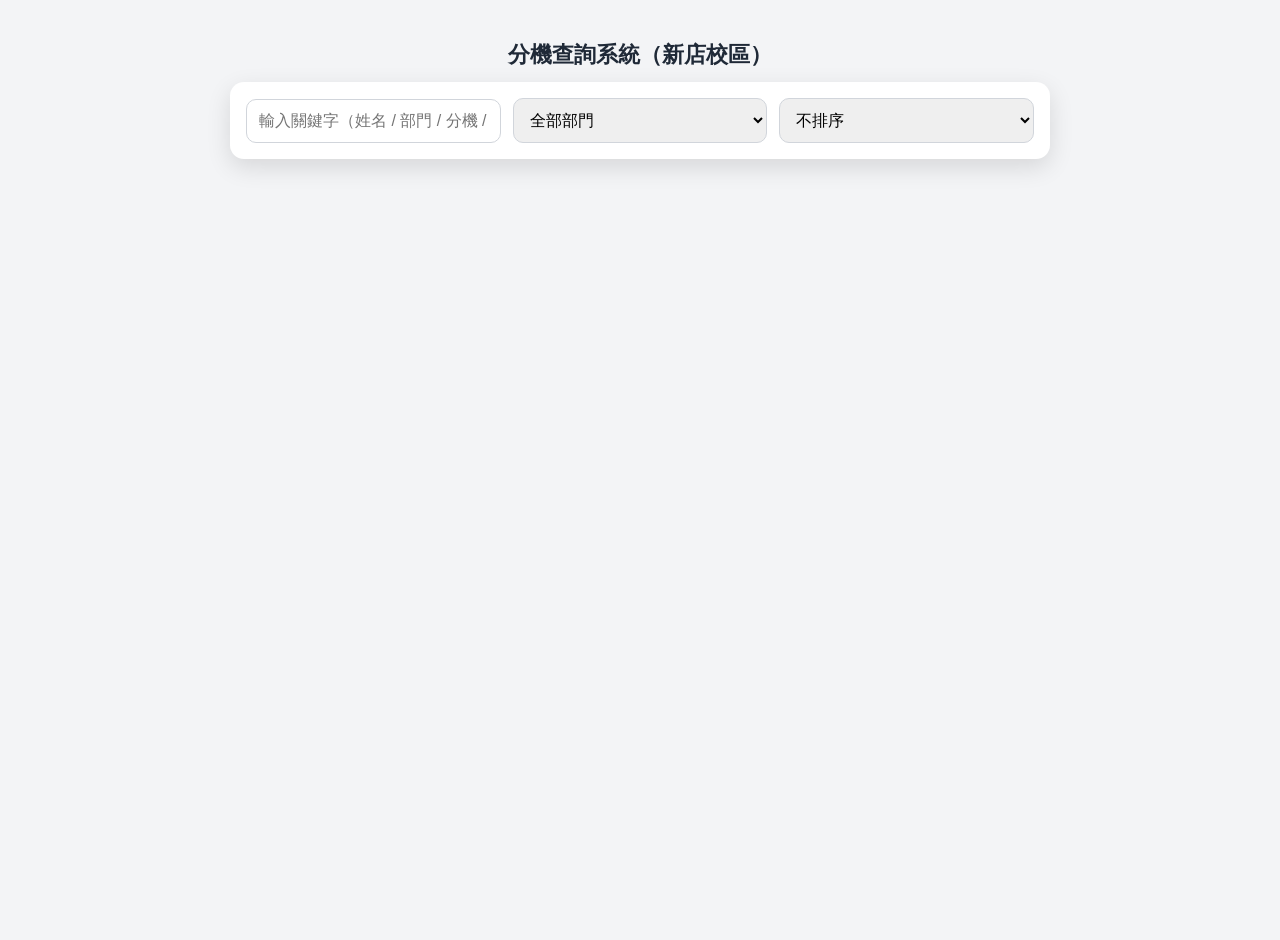
==== phonebook.html @ cda5695f "Add files via upload" ====
<!DOCTYPE html>
<html lang="zh-Hant">
<head>
<meta charset="utf-8" />
<meta name="viewport" content="width=device-width, initial-scale=1" />
<title>分機查詢系統（新店校區）</title>
<style>
  :root{
    --bg:#f3f4f6;
    --card:#ffffff;
    --text:#1f2937;
    --muted:#6b7280;
    --accent:#2563eb;
    --accent-light:#dbeafe;
    --shadow:0 8px 24px rgba(0,0,0,0.12);
  }
  @media (prefers-color-scheme: dark){
    :root{
      --bg:#0b1220;
      --card:#111827;
      --text:#f9fafb;
      --muted:#9ca3af;
      --accent:#3b82f6;
      --accent-light:#172554;
      --shadow:0 8px 24px rgba(0,0,0,0.6);
    }
  }

  html,body{height:100%;margin:0;font-family:system-ui,'Noto Sans TC',Arial;background:var(--bg);color:var(--text);}
  body{display:flex;justify-content:center;padding:20px}
  .container{width:100%;max-width:820px;margin-top:20px;text-align:center;animation:fadeIn .36s ease}
  @keyframes fadeIn{from{opacity:0;transform:translateY(6px)}to{opacity:1;transform:none}}
  h1{font-size:22px;margin:0 0 12px;font-weight:700}
  .controls{display:flex;gap:12px;flex-wrap:wrap;align-items:center;justify-content:center;margin-bottom:14px;padding:16px;background:var(--card);border-radius:14px;box-shadow:var(--shadow);}
  .controls > *{flex:1;min-width:160px}
  input[type="text"],select{padding:12px;border-radius:10px;border:1px solid #d1d5db;font-size:16px;width:100%;box-sizing:border-box;transition:.12s}
  input:focus,select:focus{outline:none;border-color:var(--accent);box-shadow:0 0 0 3px var(--accent-light)}
  #resultWrap{display:none;margin-top:16px}
  .card{background:var(--card);border-radius:14px;box-shadow:var(--shadow);overflow:hidden;}
  .tableWrap{max-height:56vh;overflow:auto}
  table{width:100%;border-collapse:collapse;min-width:600px}
  th,td{padding:12px;text-align:left;border-bottom:1px solid rgba(0,0,0,0.06)}
  th{background:linear-gradient(180deg, rgba(255,255,255,0.02), transparent);cursor:pointer;position:sticky;top:0;z-index:3;color:var(--accent);font-weight:700}
  tr:hover td{background:rgba(37,99,235,0.04)}
  @media (max-width:720px){
    .controls{flex-direction:column;align-items:stretch}
    table{min-width:100%}
    th:nth-child(4),td:nth-child(4){display:none}
  }
  .small{font-size:13px;color:var(--muted);padding:12px;text-align:left}
  .meta{display:flex;justify-content:space-between;padding:10px 14px;color:var(--muted);font-size:13px}
  .highlight{color:var(--accent);font-weight:600}
</style>
</head>
<body>
  <div class="container">
    <h1>分機查詢系統（新店校區）</h1>

    <div class="controls" role="region" aria-label="搜尋控制">
      <input id="search" type="text" placeholder="輸入關鍵字（姓名 / 部門 / 分機 / 辦公室編號），輸入任一字即可模糊搜尋" aria-label="搜尋欄" />
      <select id="deptFilter" aria-label="部門篩選"><option value="">全部部門</option></select>
      <select id="sortBy" aria-label="排序方式">
        <option value="">不排序</option>
        <option value="姓名">依姓名</option>
        <option value="部門">依部門</option>
        <option value="分機">依分機</option>
      </select>
    </div>

    <div id="resultWrap">
      <div class="card">
        <div class="meta"><div id="count" class="small"></div><div class="small">點標題可快速排序（或用右側下拉）</div></div>
        <div class="tableWrap" id="tableWrap">
          <table id="table" role="table" aria-label="查詢結果">
            <thead>
              <tr>
                <th data-key="部門">部門</th>
                <th data-key="姓名">姓名</th>
                <th data-key="分機">分機</th>
                <th data-key="辦公室編號">辦公室編號</th>
              </tr>
            </thead>
            <tbody id="tbody"></tbody>
          </table>
        </div>
        <div id="empty" class="small" style="display:none">無符合資料。</div>
      </div>
    </div>

  </div>

<script>
/* ========== 完整 data 陣列（從原始檔案完整貼回） ========== */
const data = [
["部門","姓名","分機","辦公室編號"],
["…","耕莘健康管理專科學校","2219-1131","…"],
["校長室","…","2219-7718","…"],
["副校長室","黃秉炘副校長","5114","…"],
["秘書室 C208","林孟葳主任","5115","C208"],
["秘書室 C208","黃湦秀秘書","5116","C208"],
["秘書室 C208","沈君儀秘書","5117","C208"],
["秘書室 C208","警衛室分機","5119","C208"],
["教務處(S211)","莊禮聰主任","5211","S211"],
["教務處註冊組","吳俐雯組長","5212","S211"],
["教務處註冊組","陳思涵","5222","S211"],
["教務處註冊組","林媼淑","5214","S211"],
["教務處課務組","許玉嫺組長","5215","S211"],
["教務處課務組","李艷瑢","5216","S211"],
["教務處課務組","姜志誠","5217","S211"],
["教務處綜合業務組","徐慧嫻組長","5213","S211"],
["教務處綜合業務組","李麗美","5218","S211"],
["教務處校務研究組","廖碩彥","5218","S211"],
["教務處教學資源中心","江悅慈中心主任","5220","S211"],
["教務處教學資源中心","陳怡萍","5219","S211"],
["教務處全人教育中心","傅乙庭中心主任","5223","S211"],
["教務處全人教育中心","陳素靖","5221","S211"],
["教務處全人教育中心","侯玉欣","5221","S211"],
["學務處(C109)","林玫君主任","5311","C109"],
["課外活動組","陳宣佑組長","5312","C109"],
["課外活動組","王譓霓","5313","C109"],
["課外活動組","勤瑞瑜","5314","C109"],
["課外活動組","李書秉","5316","C109"],
["課外活動組","張倩玉","6517","C109"],
["體運組(C108)","施秀蓉組長","5323","C108"],
["體運組(C109)","陳靜玲","5324","C108"],
["體運組(C110)","倪雅華","5324","C108"],
["身促組（S110)","朱世廷組長","5331","S110"],
["身促組（S110)","鄭棨中","5336","S110"],
["身促組（S110)","張淑淳","5337","S110"],
["身促組（S110)","游千慧","5334","S110"],
["身促組（S110)","個諮室","5338","S110"],
["健康中心(C102)","朱世廷組長","5322","C102"],
["健康中心(C102)","黃虹瑋","5321","C102"],
["健康中心(C102)","蔡宜恬","5325","C102"],
["T505-1","蕭慧瑛","6524","T505"],
["T505-1","王玉華","6525","T505"],
["資源教室","汪美鳳","5332","S110"],
["資源教室","吳芳諭","5340","S110"],
["資源教室","趙佳珍","5333","S110"],
["團輔室(S109)","…","5339","S109"],
["原住民資源中心","陳宣佑中心主任","5312","S110"],
["原住民資源中心","張倩玉","6526","S110"],
["生輔組(C107)","毛遠薪副組長","5320","C107"],
["生輔組(C107)","陳耕翰教官","5317","C107"],
["生輔組(C107)","李月純教官","5317","C107"],
["生輔組(C107)","張籃云","5318","C107"],
["生輔組(C107)","阮正旭","5318","C107"],
["生輔組(C107)","舍務老師","5319","C107"],
["生輔組(C107)","李麗芬教官","5319","C107"],
["總務處(C107)","許朝昇主任","5419","C207"],
["總務處事務組","葉泓源組長","5411","C207"],
["總務處事務組","陳麗滿","5413","C207"],
["聖母樓B1","…","5420","C207"],
["總務處營保組","林子豪組長","5416","C207"],
["總務處營保組","蔡定翰","5416","C207"],
["總務處營保組","洪祥仁","5414","C207"],
["總務處營保組","梁顧鐘","5421","C207"],
["總務處文書組","葉泓源組長","5411","C207"],
["總務處文書組","陳雨寗","5415","C207"],
["出納組","黃淑芬組長","5417","C306"],
["出納組","劉晶晶","5418","C306"],
["總務處環安組","許朝昇組長","5419","C207"],
["人事室(C306)","陳惠明主任","5511","C306"],
["人事室(C306)","廉琬琳","5513","C306"],
["人事室(C306)","馮洨婷","5514","C306"],
["會計室(C405)","林貴慧主任","5611","C405"],
["會計室(C406)","陳曉薇","5612","C405"],
["會計室(C407)","陳霈蓉","5613","C405"],
["會計室(C408)","林佩如","5614","C405"],
["研究發展處(C407)","王美業主任","5711","C407"],
["校務發展組","黃敬傑組長","5712","C407"],
["校務發展組","尤思佳","5715","C407"],
["校務發展組","歐維萍","5716","C407"],
["校務發展組","李慶瑋","5720","C407"],
["校務發展組","魏怡珍經理","5721","C407"],
["國際交流組","陳蓓蒂組長","5718","C407"],
["國際交流組","歐維萍","5716","C407"],
["國際交流組","李慶瑋","5720","C407"],
["國際交流組","劉宇欣","5719","C407"],
["產學合作組","陳蓓蒂組長","5718","C407"],
["產學合作組","歐維萍","5716","C407"],
["產學合作組","劉宇欣","5719","C407"],
["就業實習組","李芸玫組長","5713","C407"],
["就業實習組","尤思佳","5715","C407"],
["就業實習組","歐維萍","5716","C407"],
["就業實習組","劉宇欣","5719","C407"],
["就業實習組","李慶瑋","5720","C407"],
["老人長照中心","李芸玫中心主任","5713","C407"],
["老人長照中心","李慶瑋","5720","C407"],
["專業職能證照試務中心","…","6413","C407"],
["護理科(S108)","郭懷婷主任","6111","S108"],
["護理科(S108)","羅文華副主任","6114","S108"],
["護理科(S108)","李瓊淑副主任","6115","S108"],
["護理科(S108)","邱于倢","6112","S108"],
["護理科(S108)","楊欣佳","6113","S108"],
["護理科(S108)","陳家慧","6116","S108"],
["口照科(C422)","洪文綺主任","6611","C422"],
["口照科(C422)","黃子芸","6612","C422"],
["口照科(C422)","柯雅馨","6613","C422"],
["口照科(C422)","陳芊妤","6614","C422"],
["口照科(C422)","黃婉昀","6615","C422"],
["口照科(C422)","林子豪","6616","C422"],
["幼保科(S103)","賴美玟主任","6211","S103"],
["幼保科(S103)","陳脩文","6212","S103"],
["幼保科(S103)","李秀瑶","6213","S103"],
["幼保科(S103)","趙淑華","6214","S103"],
["妝管科(C312)","陳佩彥主任","6311","C312"],
["妝管科(C312)","林淑慧","6312","C312"],
["妝管科(C312)","陳苡萱","6318","C312"],
["資訊暨圖書中心(T607)","林志弘主任","5521","T607"],
["資訊組(T604)","張宗榮組長","5525","T604"],
["資訊組(T607)","朱怡民","5523","T607"],
["資訊組(T607)","周予新","5524","T607"],
["圖書組(T204)","姜元媛組長","5531","T204"],
["圖書組(T204)","二樓流通櫃台","5532","T204"],
["圖書組(T204)","侯玉欣","5532","T204"],
["圖書組(T204)","侯玉欣","5533","T204"],
["教研室C201","黃楷雯","6994","C201"],
["教研室C201","李芸玫","6922","C201"],
["教研室C201","吳美惠","6993","C201"],
["教研室C201","湯雅雯","6921","C201"],
["教研室C202","賴美玟","6923","C202"],
["教研室C302","黃靖雯","6924","C302"],
["教研室C311","呂美煥","6315","C311"],
["教研室C311","彭馨民","6314","C311"],
["教研室C313","郭梅珍","6925","C313"],
["教研室C406","李麗燕","6911","C406"],
["教研室C406","賴皓屏","6912","C406"],
["教研室C406","戴慧琳","6913","C406"],
["教研室C408","董靜茹","6952","C408"],
["教研室C408","李瓊淑","6944","C408"],
["教研室C408","金宥榛","6957","C408"],
["教研室C409","黃一玲","6945","C409"],
["教研室C409","杜文蘭","6946","C409"],
["教研室C410","何美華","6947","C410"],
["教研室C410","巫慧芳","6948","C410"],
["教研室C410","金坤明","6920","C410"],
["教研室C411","蔡菁菁","6949","C411"],
["教研室C411","高秀君","6950","C411"],
["教研室C411","王均安","6934","C411"],
["教研室C412","王麗華","6917","C412"],
["教研室C412","陳宣佑","6918","C412"],
["教研室C412","范雅琪","6919","C412"],
["教研室C413","鄭慧菁","6914","C413"],
["教研室C415","許玉嫺","6915","C415"],
["教研室C415","葉秀珍","6916","C415"],
["教研室C416","倪雅華","6813","C416"],
["教研室C416","施秀蓉","6812","C416"],
["教研室C417","薛慧平","6810","C417"],
["教研室C417","呂國勳","6811","C417"],
["教研室C503","洪文綺","6904","C503"],
["教研室C504","陳佩彥","6905","C504"],
["教研室S202-1","賴思潔","6936","S202-1"],
["教研室S202-1","梁貴閔","6973","S202-1"],
["教研室S202-1","趙佑宸","6973","S202-1"],
["教研室S202-1","吳淑婷","6951","S202-1"],
["教研室S202-1","朱莉群","6951","S202-1"],
["教研室S202-2","丁肇鳳","6935","S202-2"],
["教研室S202-2","胡幼蓁","6935","S202-2"],
["教研室S202-2","胡淑琄","6974","S202-2"],
["教研室S202-2","陳珏如","6974","S202-2"],
["教研室S202-2","簡綺彣","6955","S202-2"],
["教研室S202-2","黃靜英","6955","S202-2"],
["教研室S701-1","蔡明君","6937","S701-1"],
["教研室S701-1","蔡秀雲","6938","S701-1"],
["教研室S701-1","王雅惠","6938","S701-1"],
["教研室S701-1","劉恆策","6939","S701-1"],
["教研室S701-1","湯雅琳","6939","S701-1"],
["教研室S701-1","林錦定","6940","S701-1"],
["教研室S701-1","高瑜璟","6941","S701-1"],
["教研室S701-1","林杏芳","6942","S701-1"],
["教研室S701-1","黎凱婷","6942","S701-1"],
["教研室S701-1","侯純仁","6953","S701-1"],
["教研室S701-1","黃建華","6953","S701-1"],
["教研室S701-1","梅襔","6954","S701-1"],
["教研室S701-2","洪巧如","6975","S701-2"],
["教研室S701-2","林佳蓉","6975","S701-2"],
["教研室S701-2","吳佩甄","6978","S701-2"],
["教研室S701-2","劉苑蓉","6977","S701-2"],
["教研室S701-2","林詠寧","6976","S701-2"],
["教研室T505","葉國良","6909","T505"],
["教研室T505","邱淑如","6910","T505"],
["教研室T602-1","陳友倫","6991","T602-1"],
["教研室T602-1","楊清貴","6992","T602-1"],
["教研室T602-1","王美業","6985","T602-2"],
["教研室T602-1","吳俐雯","6984","T602-2"],
["教研室T602-1","戴麗藹","6980","T602-2"],
["教研室T702","王玉華","6964","T702"],
["教研室T702","吳怡萍","6963","T702"],
["教研室T702","謝家如","6962","T702"],
["教研室T702","黃秉炘","6960","T702"],
["教研室T702","林玫君","6959","T702"],
["教研室T702","何宜倩","6958","T702"],
["教研室T702","黃世欣","6965","T702"],
["教研室T702","陳怡佳","6966","T702"],
["教研室T702","林冠伶","6968","T702"],
["教研室T702","陳建榮","6969","T702"],
["教研室T702","陳惠明","6970","T702"],
["教研室T702","李書芬","6971","T702"],
["教研室T702","江悅慈","6972","T702"],
["教研室T704","林家玉","6926","T704"],
["教研室T704","郭燕菁","6926","T704"],
["教研室T704","高家珍","6926","T704"],
["教研室T704","洪慧娟","6927","T704"],
["教研室T704","陳佳雯","6927","T704"],
["教研室T704","傅乙庭","6927","T704"],
["教研室D107","陳蓓蒂","6932","D107"],
["S302","專業技能教室","6122","S302"],
["C212","化學實驗室","6122","C212"],
["C213","生物實驗室","6122","C213"],
["CB11","營養教室","6122","CB11"],
["S603","基護示教室","6121","S603"],
["C307","內外身評示教室","6121","C307"],
["S503","兒科示教室","6121","S503"],
["S504","產科示教室","6121","S504"],
["C309","美膚專業教室","6321","C309"],
["C303","彩妝專業教室","6316","C303"],
["C304","美髮專業教室","6321","C304"],
["C310","共同儀器室","6321","C310"],
["C310","化妝品調製室","6321","C310"],
["C423","口衛專業技能教室","5122","C423"],
["C113","嬰幼兒教學資源教室","6241","C113"],
["S104","教保多功能專業教室","6241","S104"],
["CB08","B1視聽教室","5231","CB08"],
["S208","演講廳音控室","5431","S208"],
["C308","會議室","5432","C308"],
["C403","會議室","5433","C403"],
["T409","貴賓室德肋撒","5434","T409"],
["D405","聖堂","6123","D405"],
["D404","身心靈健康館","5731","D404"],
["T410","德蘭視聽教室","6421","T410"],
["T602","語言教室","6521","T602"],
["T102","傅麗珍園長","6227","T102"],
["…","幼兒園辦公室","6221","…"],
["…","鯨魚班(幼幼班)","6225","…"],
["…","綿羊班(小班)","6222","…"],
["…","大象班(大班)","6223","…"],
["…","河馬班(幼幼班)","6226","…"],
["…","浣熊班(中班)","6224","…"],
["…","課照中心(B班)","6230","…"],
["…","課照中心(A班)","6231","…"],
["…","課照中心(D班)","6228","…"],
["宿舍D601","葉宜婷","5351","D601"],
["宿舍D901","洪美雲","5341","D901"],
["宿舍D1001","李玲華","5352","D1001"],
["耕莘樓(CB08)","…","5335","CB08"],
["C111辦公室","…","6515","C111"]
];
/* ========== 以上為 data ========== */

/* 轉成物件列表 */
const rows = data.slice(1).map(r=>({部門:r[0],姓名:r[1],分機:r[2],辦公室編號:r[3]}));

const tbody = document.getElementById('tbody');
const searchInput = document.getElementById('search');
const deptFilter = document.getElementById('deptFilter');
const sortBySelect = document.getElementById('sortBy');
const emptyDiv = document.getElementById('empty');
const resultWrap = document.getElementById('resultWrap');
const countDiv = document.getElementById('count');
const tableWrap = document.getElementById('tableWrap');

function populateDept(){
  const depts = Array.from(new Set(rows.map(r=>r.部門).filter(Boolean))).sort((a,b)=>a.localeCompare(b,'zh-Hant-TW'));
  deptFilter.innerHTML = '<option value="">全部部門</option>' + depts.map(d=>`<option value="${escapeHtmlAttr(d)}">${escapeHtml(d)}</option>`).join('');
}

/* escape helpers */
function escapeHtml(s){ return (s||'').toString().replace(/&/g,'&amp;').replace(/</g,'&lt;').replace(/>/g,'&gt;'); }
function escapeHtmlAttr(s){ return (s||'').toString().replace(/&/g,'&amp;').replace(/"/g,'&quot;'); }

/* fuzzy regex builder: 將每個字串字元拆開並以 .* 連接 (過濾空白) */
function fuzzyRegex(str){
  if(!str) return null;
  // 若輸入包含空白，把空白視為多字分隔 (保留所有非空字)
  const chars = str.split('').filter(ch=>ch.trim()!=='').map(ch=>ch.replace(/[.*+?^${}()|[\]\\]/g,'\\$&'));
  if(chars.length===0) return null;
  return new RegExp(chars.join('.*'),'i');
}

/* debounce for input */
let inputTimer = null;
function onInputChange(){
  clearTimeout(inputTimer);
  inputTimer = setTimeout(render, 150); // 150ms debounce for snappy feel
}

function render(){
  const kwRaw = searchInput.value.trim();
  const kwLower = kwRaw.toLowerCase();
  const dept = deptFilter.value;

  // hide results when nothing entered and no dept selected
  if(!kwRaw && !dept){
    resultWrap.style.display='none';
    return;
  }
  resultWrap.style.display='block';

  const regex = fuzzyRegex(kwRaw);
  let filtered = rows.filter(r=>{
    if(dept && r.部門 !== dept) return false;
    if(!kwRaw) return true;
    // combine searchable fields
    const hay = [r.部門,r.姓名,r.分機,r.辦公室編號].join(' ');
    return regex ? regex.test(hay) : hay.toLowerCase().includes(kwLower);
  });

  // sorting
  const sortKey = sortBySelect.value;
  if(sortKey){
    filtered.sort((a,b)=>{
      const A = (a[sortKey]||'').toString();
      const B = (b[sortKey]||'').toString();
      if(sortKey==='分機'){
        // prefer numeric compare for phone-like fields
        const nA = A.replace(/[^0-9]/g,'');
        const nB = B.replace(/[^0-9]/g,'');
        if(nA && nB) return parseInt(nA,10) - parseInt(nB,10);
      }
      return A.localeCompare(B,'zh-Hant-TW',{numeric:true});
    });
  }

  // render
  if(filtered.length===0){
    tbody.innerHTML='';
    emptyDiv.style.display='block';
    countDiv.innerHTML = `<span class="small">共 0 筆</span>`;
    return;
  }
  emptyDiv.style.display='none';
  countDiv.innerHTML = `<span class="small">共 <span class="highlight">${filtered.length}</span> 筆</span>`;

  tbody.innerHTML = filtered.map(r=>{
    return `<tr><td>${escapeHtml(r.部門)}</td><td>${escapeHtml(r.姓名)}</td><td>${escapeHtml(r.分機)}</td><td>${escapeHtml(r.辦公室編號)}</td></tr>`;
  }).join('');
}

/* header click sorting */
document.querySelectorAll('th[data-key]').forEach(th=>{
  th.addEventListener('click', ()=>{
    sortBySelect.value = th.getAttribute('data-key');
    render();
    // 滾回表格頂端
    tableWrap.scrollTop = 0;
  });
});

/* events */
searchInput.addEventListener('input', onInputChange);
deptFilter.addEventListener('input', render);
sortBySelect.addEventListener('input', render);

/* init */
populateDept();

/* optional: if user presses Enter on search, scroll first match into view */
searchInput.addEventListener('keydown', (e)=>{
  if(e.key === 'Enter'){ e.preventDefault(); render(); const firstRow = tbody.querySelector('tr'); if(firstRow) firstRow.scrollIntoView({behavior:'smooth',block:'center'}); }
});
</script>
</body>
</html>
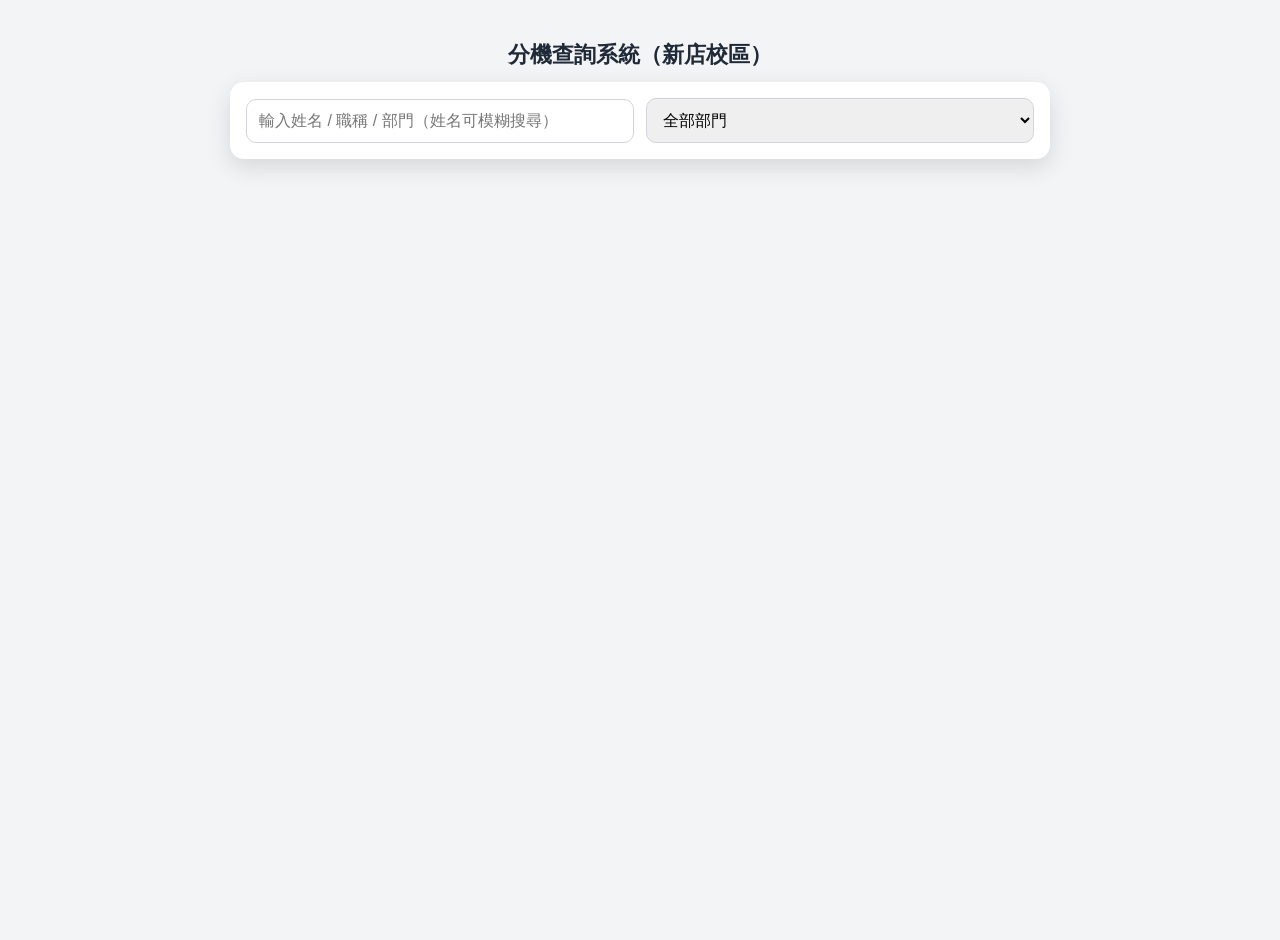
==== commit 86a7e885: "Add files via upload" ====
--- a/phonebook.html
+++ b/phonebook.html
@@ -1,464 +1,423 @@
-<!DOCTYPE html>
-<html lang="zh-Hant">
-<head>
-<meta charset="utf-8" />
-<meta name="viewport" content="width=device-width, initial-scale=1" />
-<title>分機查詢系統（新店校區）</title>
-<style>
-  :root{
-    --bg:#f3f4f6;
-    --card:#ffffff;
-    --text:#1f2937;
-    --muted:#6b7280;
-    --accent:#2563eb;
-    --accent-light:#dbeafe;
-    --shadow:0 8px 24px rgba(0,0,0,0.12);
-  }
-  @media (prefers-color-scheme: dark){
-    :root{
-      --bg:#0b1220;
-      --card:#111827;
-      --text:#f9fafb;
-      --muted:#9ca3af;
-      --accent:#3b82f6;
-      --accent-light:#172554;
-      --shadow:0 8px 24px rgba(0,0,0,0.6);
-    }
-  }
-
-  html,body{height:100%;margin:0;font-family:system-ui,'Noto Sans TC',Arial;background:var(--bg);color:var(--text);}
-  body{display:flex;justify-content:center;padding:20px}
-  .container{width:100%;max-width:820px;margin-top:20px;text-align:center;animation:fadeIn .36s ease}
-  @keyframes fadeIn{from{opacity:0;transform:translateY(6px)}to{opacity:1;transform:none}}
-  h1{font-size:22px;margin:0 0 12px;font-weight:700}
-  .controls{display:flex;gap:12px;flex-wrap:wrap;align-items:center;justify-content:center;margin-bottom:14px;padding:16px;background:var(--card);border-radius:14px;box-shadow:var(--shadow);}
-  .controls > *{flex:1;min-width:160px}
-  input[type="text"],select{padding:12px;border-radius:10px;border:1px solid #d1d5db;font-size:16px;width:100%;box-sizing:border-box;transition:.12s}
-  input:focus,select:focus{outline:none;border-color:var(--accent);box-shadow:0 0 0 3px var(--accent-light)}
-  #resultWrap{display:none;margin-top:16px}
-  .card{background:var(--card);border-radius:14px;box-shadow:var(--shadow);overflow:hidden;}
-  .tableWrap{max-height:56vh;overflow:auto}
-  table{width:100%;border-collapse:collapse;min-width:600px}
-  th,td{padding:12px;text-align:left;border-bottom:1px solid rgba(0,0,0,0.06)}
-  th{background:linear-gradient(180deg, rgba(255,255,255,0.02), transparent);cursor:pointer;position:sticky;top:0;z-index:3;color:var(--accent);font-weight:700}
-  tr:hover td{background:rgba(37,99,235,0.04)}
-  @media (max-width:720px){
-    .controls{flex-direction:column;align-items:stretch}
-    table{min-width:100%}
-    th:nth-child(4),td:nth-child(4){display:none}
-  }
-  .small{font-size:13px;color:var(--muted);padding:12px;text-align:left}
-  .meta{display:flex;justify-content:space-between;padding:10px 14px;color:var(--muted);font-size:13px}
-  .highlight{color:var(--accent);font-weight:600}
-</style>
-</head>
-<body>
-  <div class="container">
-    <h1>分機查詢系統（新店校區）</h1>
-
-    <div class="controls" role="region" aria-label="搜尋控制">
-      <input id="search" type="text" placeholder="輸入關鍵字（姓名 / 部門 / 分機 / 辦公室編號），輸入任一字即可模糊搜尋" aria-label="搜尋欄" />
-      <select id="deptFilter" aria-label="部門篩選"><option value="">全部部門</option></select>
-      <select id="sortBy" aria-label="排序方式">
-        <option value="">不排序</option>
-        <option value="姓名">依姓名</option>
-        <option value="部門">依部門</option>
-        <option value="分機">依分機</option>
-      </select>
-    </div>
-
-    <div id="resultWrap">
-      <div class="card">
-        <div class="meta"><div id="count" class="small"></div><div class="small">點標題可快速排序（或用右側下拉）</div></div>
-        <div class="tableWrap" id="tableWrap">
-          <table id="table" role="table" aria-label="查詢結果">
-            <thead>
-              <tr>
-                <th data-key="部門">部門</th>
-                <th data-key="姓名">姓名</th>
-                <th data-key="分機">分機</th>
-                <th data-key="辦公室編號">辦公室編號</th>
-              </tr>
-            </thead>
-            <tbody id="tbody"></tbody>
-          </table>
-        </div>
-        <div id="empty" class="small" style="display:none">無符合資料。</div>
-      </div>
-    </div>
-
-  </div>
-
-<script>
-/* ========== 完整 data 陣列（從原始檔案完整貼回） ========== */
-const data = [
-["部門","姓名","分機","辦公室編號"],
-["…","耕莘健康管理專科學校","2219-1131","…"],
-["校長室","…","2219-7718","…"],
-["副校長室","黃秉炘副校長","5114","…"],
-["秘書室 C208","林孟葳主任","5115","C208"],
-["秘書室 C208","黃湦秀秘書","5116","C208"],
-["秘書室 C208","沈君儀秘書","5117","C208"],
-["秘書室 C208","警衛室分機","5119","C208"],
-["教務處(S211)","莊禮聰主任","5211","S211"],
-["教務處註冊組","吳俐雯組長","5212","S211"],
-["教務處註冊組","陳思涵","5222","S211"],
-["教務處註冊組","林媼淑","5214","S211"],
-["教務處課務組","許玉嫺組長","5215","S211"],
-["教務處課務組","李艷瑢","5216","S211"],
-["教務處課務組","姜志誠","5217","S211"],
-["教務處綜合業務組","徐慧嫻組長","5213","S211"],
-["教務處綜合業務組","李麗美","5218","S211"],
-["教務處校務研究組","廖碩彥","5218","S211"],
-["教務處教學資源中心","江悅慈中心主任","5220","S211"],
-["教務處教學資源中心","陳怡萍","5219","S211"],
-["教務處全人教育中心","傅乙庭中心主任","5223","S211"],
-["教務處全人教育中心","陳素靖","5221","S211"],
-["教務處全人教育中心","侯玉欣","5221","S211"],
-["學務處(C109)","林玫君主任","5311","C109"],
-["課外活動組","陳宣佑組長","5312","C109"],
-["課外活動組","王譓霓","5313","C109"],
-["課外活動組","勤瑞瑜","5314","C109"],
-["課外活動組","李書秉","5316","C109"],
-["課外活動組","張倩玉","6517","C109"],
-["體運組(C108)","施秀蓉組長","5323","C108"],
-["體運組(C109)","陳靜玲","5324","C108"],
-["體運組(C110)","倪雅華","5324","C108"],
-["身促組（S110)","朱世廷組長","5331","S110"],
-["身促組（S110)","鄭棨中","5336","S110"],
-["身促組（S110)","張淑淳","5337","S110"],
-["身促組（S110)","游千慧","5334","S110"],
-["身促組（S110)","個諮室","5338","S110"],
-["健康中心(C102)","朱世廷組長","5322","C102"],
-["健康中心(C102)","黃虹瑋","5321","C102"],
-["健康中心(C102)","蔡宜恬","5325","C102"],
-["T505-1","蕭慧瑛","6524","T505"],
-["T505-1","王玉華","6525","T505"],
-["資源教室","汪美鳳","5332","S110"],
-["資源教室","吳芳諭","5340","S110"],
-["資源教室","趙佳珍","5333","S110"],
-["團輔室(S109)","…","5339","S109"],
-["原住民資源中心","陳宣佑中心主任","5312","S110"],
-["原住民資源中心","張倩玉","6526","S110"],
-["生輔組(C107)","毛遠薪副組長","5320","C107"],
-["生輔組(C107)","陳耕翰教官","5317","C107"],
-["生輔組(C107)","李月純教官","5317","C107"],
-["生輔組(C107)","張籃云","5318","C107"],
-["生輔組(C107)","阮正旭","5318","C107"],
-["生輔組(C107)","舍務老師","5319","C107"],
-["生輔組(C107)","李麗芬教官","5319","C107"],
-["總務處(C107)","許朝昇主任","5419","C207"],
-["總務處事務組","葉泓源組長","5411","C207"],
-["總務處事務組","陳麗滿","5413","C207"],
-["聖母樓B1","…","5420","C207"],
-["總務處營保組","林子豪組長","5416","C207"],
-["總務處營保組","蔡定翰","5416","C207"],
-["總務處營保組","洪祥仁","5414","C207"],
-["總務處營保組","梁顧鐘","5421","C207"],
-["總務處文書組","葉泓源組長","5411","C207"],
-["總務處文書組","陳雨寗","5415","C207"],
-["出納組","黃淑芬組長","5417","C306"],
-["出納組","劉晶晶","5418","C306"],
-["總務處環安組","許朝昇組長","5419","C207"],
-["人事室(C306)","陳惠明主任","5511","C306"],
-["人事室(C306)","廉琬琳","5513","C306"],
-["人事室(C306)","馮洨婷","5514","C306"],
-["會計室(C405)","林貴慧主任","5611","C405"],
-["會計室(C406)","陳曉薇","5612","C405"],
-["會計室(C407)","陳霈蓉","5613","C405"],
-["會計室(C408)","林佩如","5614","C405"],
-["研究發展處(C407)","王美業主任","5711","C407"],
-["校務發展組","黃敬傑組長","5712","C407"],
-["校務發展組","尤思佳","5715","C407"],
-["校務發展組","歐維萍","5716","C407"],
-["校務發展組","李慶瑋","5720","C407"],
-["校務發展組","魏怡珍經理","5721","C407"],
-["國際交流組","陳蓓蒂組長","5718","C407"],
-["國際交流組","歐維萍","5716","C407"],
-["國際交流組","李慶瑋","5720","C407"],
-["國際交流組","劉宇欣","5719","C407"],
-["產學合作組","陳蓓蒂組長","5718","C407"],
-["產學合作組","歐維萍","5716","C407"],
-["產學合作組","劉宇欣","5719","C407"],
-["就業實習組","李芸玫組長","5713","C407"],
-["就業實習組","尤思佳","5715","C407"],
-["就業實習組","歐維萍","5716","C407"],
-["就業實習組","劉宇欣","5719","C407"],
-["就業實習組","李慶瑋","5720","C407"],
-["老人長照中心","李芸玫中心主任","5713","C407"],
-["老人長照中心","李慶瑋","5720","C407"],
-["專業職能證照試務中心","…","6413","C407"],
-["護理科(S108)","郭懷婷主任","6111","S108"],
-["護理科(S108)","羅文華副主任","6114","S108"],
-["護理科(S108)","李瓊淑副主任","6115","S108"],
-["護理科(S108)","邱于倢","6112","S108"],
-["護理科(S108)","楊欣佳","6113","S108"],
-["護理科(S108)","陳家慧","6116","S108"],
-["口照科(C422)","洪文綺主任","6611","C422"],
-["口照科(C422)","黃子芸","6612","C422"],
-["口照科(C422)","柯雅馨","6613","C422"],
-["口照科(C422)","陳芊妤","6614","C422"],
-["口照科(C422)","黃婉昀","6615","C422"],
-["口照科(C422)","林子豪","6616","C422"],
-["幼保科(S103)","賴美玟主任","6211","S103"],
-["幼保科(S103)","陳脩文","6212","S103"],
-["幼保科(S103)","李秀瑶","6213","S103"],
-["幼保科(S103)","趙淑華","6214","S103"],
-["妝管科(C312)","陳佩彥主任","6311","C312"],
-["妝管科(C312)","林淑慧","6312","C312"],
-["妝管科(C312)","陳苡萱","6318","C312"],
-["資訊暨圖書中心(T607)","林志弘主任","5521","T607"],
-["資訊組(T604)","張宗榮組長","5525","T604"],
-["資訊組(T607)","朱怡民","5523","T607"],
-["資訊組(T607)","周予新","5524","T607"],
-["圖書組(T204)","姜元媛組長","5531","T204"],
-["圖書組(T204)","二樓流通櫃台","5532","T204"],
-["圖書組(T204)","侯玉欣","5532","T204"],
-["圖書組(T204)","侯玉欣","5533","T204"],
-["教研室C201","黃楷雯","6994","C201"],
-["教研室C201","李芸玫","6922","C201"],
-["教研室C201","吳美惠","6993","C201"],
-["教研室C201","湯雅雯","6921","C201"],
-["教研室C202","賴美玟","6923","C202"],
-["教研室C302","黃靖雯","6924","C302"],
-["教研室C311","呂美煥","6315","C311"],
-["教研室C311","彭馨民","6314","C311"],
-["教研室C313","郭梅珍","6925","C313"],
-["教研室C406","李麗燕","6911","C406"],
-["教研室C406","賴皓屏","6912","C406"],
-["教研室C406","戴慧琳","6913","C406"],
-["教研室C408","董靜茹","6952","C408"],
-["教研室C408","李瓊淑","6944","C408"],
-["教研室C408","金宥榛","6957","C408"],
-["教研室C409","黃一玲","6945","C409"],
-["教研室C409","杜文蘭","6946","C409"],
-["教研室C410","何美華","6947","C410"],
-["教研室C410","巫慧芳","6948","C410"],
-["教研室C410","金坤明","6920","C410"],
-["教研室C411","蔡菁菁","6949","C411"],
-["教研室C411","高秀君","6950","C411"],
-["教研室C411","王均安","6934","C411"],
-["教研室C412","王麗華","6917","C412"],
-["教研室C412","陳宣佑","6918","C412"],
-["教研室C412","范雅琪","6919","C412"],
-["教研室C413","鄭慧菁","6914","C413"],
-["教研室C415","許玉嫺","6915","C415"],
-["教研室C415","葉秀珍","6916","C415"],
-["教研室C416","倪雅華","6813","C416"],
-["教研室C416","施秀蓉","6812","C416"],
-["教研室C417","薛慧平","6810","C417"],
-["教研室C417","呂國勳","6811","C417"],
-["教研室C503","洪文綺","6904","C503"],
-["教研室C504","陳佩彥","6905","C504"],
-["教研室S202-1","賴思潔","6936","S202-1"],
-["教研室S202-1","梁貴閔","6973","S202-1"],
-["教研室S202-1","趙佑宸","6973","S202-1"],
-["教研室S202-1","吳淑婷","6951","S202-1"],
-["教研室S202-1","朱莉群","6951","S202-1"],
-["教研室S202-2","丁肇鳳","6935","S202-2"],
-["教研室S202-2","胡幼蓁","6935","S202-2"],
-["教研室S202-2","胡淑琄","6974","S202-2"],
-["教研室S202-2","陳珏如","6974","S202-2"],
-["教研室S202-2","簡綺彣","6955","S202-2"],
-["教研室S202-2","黃靜英","6955","S202-2"],
-["教研室S701-1","蔡明君","6937","S701-1"],
-["教研室S701-1","蔡秀雲","6938","S701-1"],
-["教研室S701-1","王雅惠","6938","S701-1"],
-["教研室S701-1","劉恆策","6939","S701-1"],
-["教研室S701-1","湯雅琳","6939","S701-1"],
-["教研室S701-1","林錦定","6940","S701-1"],
-["教研室S701-1","高瑜璟","6941","S701-1"],
-["教研室S701-1","林杏芳","6942","S701-1"],
-["教研室S701-1","黎凱婷","6942","S701-1"],
-["教研室S701-1","侯純仁","6953","S701-1"],
-["教研室S701-1","黃建華","6953","S701-1"],
-["教研室S701-1","梅襔","6954","S701-1"],
-["教研室S701-2","洪巧如","6975","S701-2"],
-["教研室S701-2","林佳蓉","6975","S701-2"],
-["教研室S701-2","吳佩甄","6978","S701-2"],
-["教研室S701-2","劉苑蓉","6977","S701-2"],
-["教研室S701-2","林詠寧","6976","S701-2"],
-["教研室T505","葉國良","6909","T505"],
-["教研室T505","邱淑如","6910","T505"],
-["教研室T602-1","陳友倫","6991","T602-1"],
-["教研室T602-1","楊清貴","6992","T602-1"],
-["教研室T602-1","王美業","6985","T602-2"],
-["教研室T602-1","吳俐雯","6984","T602-2"],
-["教研室T602-1","戴麗藹","6980","T602-2"],
-["教研室T702","王玉華","6964","T702"],
-["教研室T702","吳怡萍","6963","T702"],
-["教研室T702","謝家如","6962","T702"],
-["教研室T702","黃秉炘","6960","T702"],
-["教研室T702","林玫君","6959","T702"],
-["教研室T702","何宜倩","6958","T702"],
-["教研室T702","黃世欣","6965","T702"],
-["教研室T702","陳怡佳","6966","T702"],
-["教研室T702","林冠伶","6968","T702"],
-["教研室T702","陳建榮","6969","T702"],
-["教研室T702","陳惠明","6970","T702"],
-["教研室T702","李書芬","6971","T702"],
-["教研室T702","江悅慈","6972","T702"],
-["教研室T704","林家玉","6926","T704"],
-["教研室T704","郭燕菁","6926","T704"],
-["教研室T704","高家珍","6926","T704"],
-["教研室T704","洪慧娟","6927","T704"],
-["教研室T704","陳佳雯","6927","T704"],
-["教研室T704","傅乙庭","6927","T704"],
-["教研室D107","陳蓓蒂","6932","D107"],
-["S302","專業技能教室","6122","S302"],
-["C212","化學實驗室","6122","C212"],
-["C213","生物實驗室","6122","C213"],
-["CB11","營養教室","6122","CB11"],
-["S603","基護示教室","6121","S603"],
-["C307","內外身評示教室","6121","C307"],
-["S503","兒科示教室","6121","S503"],
-["S504","產科示教室","6121","S504"],
-["C309","美膚專業教室","6321","C309"],
-["C303","彩妝專業教室","6316","C303"],
-["C304","美髮專業教室","6321","C304"],
-["C310","共同儀器室","6321","C310"],
-["C310","化妝品調製室","6321","C310"],
-["C423","口衛專業技能教室","5122","C423"],
-["C113","嬰幼兒教學資源教室","6241","C113"],
-["S104","教保多功能專業教室","6241","S104"],
-["CB08","B1視聽教室","5231","CB08"],
-["S208","演講廳音控室","5431","S208"],
-["C308","會議室","5432","C308"],
-["C403","會議室","5433","C403"],
-["T409","貴賓室德肋撒","5434","T409"],
-["D405","聖堂","6123","D405"],
-["D404","身心靈健康館","5731","D404"],
-["T410","德蘭視聽教室","6421","T410"],
-["T602","語言教室","6521","T602"],
-["T102","傅麗珍園長","6227","T102"],
-["…","幼兒園辦公室","6221","…"],
-["…","鯨魚班(幼幼班)","6225","…"],
-["…","綿羊班(小班)","6222","…"],
-["…","大象班(大班)","6223","…"],
-["…","河馬班(幼幼班)","6226","…"],
-["…","浣熊班(中班)","6224","…"],
-["…","課照中心(B班)","6230","…"],
-["…","課照中心(A班)","6231","…"],
-["…","課照中心(D班)","6228","…"],
-["宿舍D601","葉宜婷","5351","D601"],
-["宿舍D901","洪美雲","5341","D901"],
-["宿舍D1001","李玲華","5352","D1001"],
-["耕莘樓(CB08)","…","5335","CB08"],
-["C111辦公室","…","6515","C111"]
-];
-/* ========== 以上為 data ========== */
-
-/* 轉成物件列表 */
-const rows = data.slice(1).map(r=>({部門:r[0],姓名:r[1],分機:r[2],辦公室編號:r[3]}));
-
-const tbody = document.getElementById('tbody');
-const searchInput = document.getElementById('search');
-const deptFilter = document.getElementById('deptFilter');
-const sortBySelect = document.getElementById('sortBy');
-const emptyDiv = document.getElementById('empty');
-const resultWrap = document.getElementById('resultWrap');
-const countDiv = document.getElementById('count');
-const tableWrap = document.getElementById('tableWrap');
-
-function populateDept(){
-  const depts = Array.from(new Set(rows.map(r=>r.部門).filter(Boolean))).sort((a,b)=>a.localeCompare(b,'zh-Hant-TW'));
-  deptFilter.innerHTML = '<option value="">全部部門</option>' + depts.map(d=>`<option value="${escapeHtmlAttr(d)}">${escapeHtml(d)}</option>`).join('');
-}
-
-/* escape helpers */
-function escapeHtml(s){ return (s||'').toString().replace(/&/g,'&amp;').replace(/</g,'&lt;').replace(/>/g,'&gt;'); }
-function escapeHtmlAttr(s){ return (s||'').toString().replace(/&/g,'&amp;').replace(/"/g,'&quot;'); }
-
-/* fuzzy regex builder: 將每個字串字元拆開並以 .* 連接 (過濾空白) */
-function fuzzyRegex(str){
-  if(!str) return null;
-  // 若輸入包含空白，把空白視為多字分隔 (保留所有非空字)
-  const chars = str.split('').filter(ch=>ch.trim()!=='').map(ch=>ch.replace(/[.*+?^${}()|[\]\\]/g,'\\$&'));
-  if(chars.length===0) return null;
-  return new RegExp(chars.join('.*'),'i');
-}
-
-/* debounce for input */
-let inputTimer = null;
-function onInputChange(){
-  clearTimeout(inputTimer);
-  inputTimer = setTimeout(render, 150); // 150ms debounce for snappy feel
-}
-
-function render(){
-  const kwRaw = searchInput.value.trim();
-  const kwLower = kwRaw.toLowerCase();
-  const dept = deptFilter.value;
-
-  // hide results when nothing entered and no dept selected
-  if(!kwRaw && !dept){
-    resultWrap.style.display='none';
-    return;
-  }
-  resultWrap.style.display='block';
-
-  const regex = fuzzyRegex(kwRaw);
-  let filtered = rows.filter(r=>{
-    if(dept && r.部門 !== dept) return false;
-    if(!kwRaw) return true;
-    // combine searchable fields
-    const hay = [r.部門,r.姓名,r.分機,r.辦公室編號].join(' ');
-    return regex ? regex.test(hay) : hay.toLowerCase().includes(kwLower);
-  });
-
-  // sorting
-  const sortKey = sortBySelect.value;
-  if(sortKey){
-    filtered.sort((a,b)=>{
-      const A = (a[sortKey]||'').toString();
-      const B = (b[sortKey]||'').toString();
-      if(sortKey==='分機'){
-        // prefer numeric compare for phone-like fields
-        const nA = A.replace(/[^0-9]/g,'');
-        const nB = B.replace(/[^0-9]/g,'');
-        if(nA && nB) return parseInt(nA,10) - parseInt(nB,10);
-      }
-      return A.localeCompare(B,'zh-Hant-TW',{numeric:true});
-    });
-  }
-
-  // render
-  if(filtered.length===0){
-    tbody.innerHTML='';
-    emptyDiv.style.display='block';
-    countDiv.innerHTML = `<span class="small">共 0 筆</span>`;
-    return;
-  }
-  emptyDiv.style.display='none';
-  countDiv.innerHTML = `<span class="small">共 <span class="highlight">${filtered.length}</span> 筆</span>`;
-
-  tbody.innerHTML = filtered.map(r=>{
-    return `<tr><td>${escapeHtml(r.部門)}</td><td>${escapeHtml(r.姓名)}</td><td>${escapeHtml(r.分機)}</td><td>${escapeHtml(r.辦公室編號)}</td></tr>`;
-  }).join('');
-}
-
-/* header click sorting */
-document.querySelectorAll('th[data-key]').forEach(th=>{
-  th.addEventListener('click', ()=>{
-    sortBySelect.value = th.getAttribute('data-key');
-    render();
-    // 滾回表格頂端
-    tableWrap.scrollTop = 0;
-  });
-});
-
-/* events */
-searchInput.addEventListener('input', onInputChange);
-deptFilter.addEventListener('input', render);
-sortBySelect.addEventListener('input', render);
-
-/* init */
-populateDept();
-
-/* optional: if user presses Enter on search, scroll first match into view */
-searchInput.addEventListener('keydown', (e)=>{
-  if(e.key === 'Enter'){ e.preventDefault(); render(); const firstRow = tbody.querySelector('tr'); if(firstRow) firstRow.scrollIntoView({behavior:'smooth',block:'center'}); }
-});
-</script>
-</body>
-</html>
+<!DOCTYPE html>
+<html lang="zh-Hant">
+<head>
+<meta charset="utf-8" />
+<meta name="viewport" content="width=device-width, initial-scale=1" />
+<title>分機查詢系統（宜蘭校區）</title>
+<style>
+  :root{
+    --bg:#f3f4f6;--card:#ffffff;--text:#1f2937;--muted:#6b7280;
+    --accent:#2563eb;--accent-light:#dbeafe;
+    --shadow:0 8px 24px rgba(0,0,0,0.12);
+  }
+  @media (prefers-color-scheme: dark){
+    :root{--bg:#0b1220;--card:#111827;--text:#f9fafb;--muted:#9ca3af;
+    --accent:#3b82f6;--accent-light:#172554;--shadow:0 8px 24px rgba(0,0,0,0.6);} }
+  html,body{height:100%;margin:0;font-family:system-ui,'Noto Sans TC',Arial;background:var(--bg);color:var(--text);} 
+  body{display:flex;justify-content:center;padding:20px}
+  .container{width:100%;max-width:820px;margin-top:20px;text-align:center}
+  h1{font-size:22px;margin:0 0 12px;font-weight:700}
+  .controls{display:flex;gap:12px;flex-wrap:wrap;align-items:center;justify-content:center;margin-bottom:14px;padding:16px;background:var(--card);border-radius:14px;box-shadow:var(--shadow);} 
+  .controls>*{flex:1;min-width:160px}
+  input,select{padding:12px;border-radius:10px;border:1px solid #d1d5db;font-size:16px;width:100%;box-sizing:border-box}
+  input:focus,select:focus{outline:none;border-color:var(--accent);box-shadow:0 0 0 3px var(--accent-light)}
+  #resultWrap{display:none;margin-top:16px}
+  .card{background:var(--card);border-radius:14px;box-shadow:var(--shadow);overflow:hidden}
+  .tableWrap{max-height:56vh;overflow:auto}
+  table{width:100%;border-collapse:collapse;min-width:600px}
+  th,td{padding:12px;text-align:left;border-bottom:1px solid rgba(0,0,0,0.06)}
+  th{position:sticky;top:0;background:var(--card);color:var(--accent)}
+  .small{font-size:13px;color:var(--muted);padding:12px;text-align:left}
+  .highlight{color:var(--accent);font-weight:600}
+</style>
+</head>
+<body>
+<div class="container">
+<h1>分機查詢系統（新店校區）</h1>
+
+<div class="controls">
+  <input id="search" type="text" placeholder="輸入姓名 / 職稱 / 部門（姓名可模糊搜尋）" />
+  <select id="deptFilter"><option value="">全部部門</option></select>
+</div>
+
+<div id="resultWrap">
+  <div class="card">
+    <div class="small" id="count"></div>
+    <div class="tableWrap">
+      <table>
+        <thead>
+          <tr><th>部門</th><th>姓名 / 職稱</th><th>分機</th><th>教室編號</th></tr>
+        </thead>
+        <tbody id="tbody"></tbody>
+      </table>
+    </div>
+    <div id="empty" class="small" style="display:none">無符合資料</div>
+  </div>
+</div>
+</div>
+
+<script>
+/*************************************************
+ * 1️⃣ 文字正規化（修正 林/林、劉/劉 等問題）
+ *************************************************/
+function normalizeText(str){
+  return (str||'')
+    .normalize('NFKC')
+    .replace(/\s+/g,'')
+    .toLowerCase();
+}
+
+/*************************************************
+ * 2️⃣ 姓名用「模糊搜尋」
+ *************************************************/
+function fuzzyRegex(str){
+  if(!str) return null;
+  const chars = normalizeText(str).split('');
+  if(chars.length===0) return null;
+  return new RegExp(chars.join('.*'),'i');
+}
+
+/*************************************************
+ * 3️⃣ 【請在這裡貼上你的完整資料陣列】
+ * 格式需與原本一致
+ *************************************************/
+const data = [
+["部門","姓名","分機","辦公室編號"],
+["…","耕莘健康管理專科學校","2219-1131","…"],
+["校長室","…","2219-7718","…"],
+["副校長室","黃秉炘副校長","5114","…"],
+["秘書室 C208","林孟葳主任","5115","C208"],
+["秘書室 C208","黃湦秀秘書","5116","C208"],
+["秘書室 C208","沈君儀秘書","5117","C208"],
+["秘書室 C208","警衛室分機","5119","C208"],
+["教務處(S211)","莊禮聰主任","5211","S211"],
+["教務處註冊組","吳俐雯組長","5212","S211"],
+["教務處註冊組","陳思涵","5222","S211"],
+["教務處註冊組","林媼淑","5214","S211"],
+["教務處課務組","許玉嫺組長","5215","S211"],
+["教務處課務組","李艷瑢","5216","S211"],
+["教務處課務組","姜志誠","5217","S211"],
+["教務處綜合業務組","徐慧嫻組長","5213","S211"],
+["教務處綜合業務組","李麗美","5218","S211"],
+["教務處校務研究組","廖碩彥","5218","S211"],
+["教務處教學資源中心","江悅慈中心主任","5220","S211"],
+["教務處教學資源中心","陳怡萍","5219","S211"],
+["教務處全人教育中心","傅乙庭中心主任","5223","S211"],
+["教務處全人教育中心","陳素靖","5221","S211"],
+["教務處全人教育中心","侯玉欣","5221","S211"],
+["學務處(C109)","林玫君主任","5311","C109"],
+["課外活動組","陳宣佑組長","5312","C109"],
+["課外活動組","王譓霓","5313","C109"],
+["課外活動組","勤瑞瑜","5314","C109"],
+["課外活動組","李書秉","5316","C109"],
+["課外活動組","張倩玉","6517","C109"],
+["體運組(C108)","施秀蓉組長","5323","C108"],
+["體運組(C109)","陳靜玲","5324","C108"],
+["體運組(C110)","倪雅華","5324","C108"],
+["身促組（S110)","朱世廷組長","5331","S110"],
+["身促組（S110)","鄭棨中","5336","S110"],
+["身促組（S110)","張淑淳","5337","S110"],
+["身促組（S110)","游千慧","5334","S110"],
+["身促組（S110)","個諮室","5338","S110"],
+["健康中心(C102)","朱世廷組長","5322","C102"],
+["健康中心(C102)","黃虹瑋","5321","C102"],
+["健康中心(C102)","蔡宜恬","5325","C102"],
+["T505-1","蕭慧瑛","6524","T505"],
+["T505-1","王玉華","6525","T505"],
+["資源教室","汪美鳳","5332","S110"],
+["資源教室","吳芳諭","5340","S110"],
+["資源教室","趙佳珍","5333","S110"],
+["團輔室(S109)","…","5339","S109"],
+["原住民資源中心","陳宣佑中心主任","5312","S110"],
+["原住民資源中心","張倩玉","6526","S110"],
+["生輔組(C107)","毛遠薪副組長","5320","C107"],
+["生輔組(C107)","陳耕翰教官","5317","C107"],
+["生輔組(C107)","李月純教官","5317","C107"],
+["生輔組(C107)","張籃云","5318","C107"],
+["生輔組(C107)","阮正旭","5318","C107"],
+["生輔組(C107)","舍務老師","5319","C107"],
+["生輔組(C107)","李麗芬教官","5319","C107"],
+["總務處(C107)","許朝昇主任","5419","C207"],
+["總務處事務組","葉泓源組長","5411","C207"],
+["總務處事務組","陳麗滿","5413","C207"],
+["聖母樓B1","…","5420","C207"],
+["總務處營保組","林子豪組長","5416","C207"],
+["總務處營保組","蔡定翰","5416","C207"],
+["總務處營保組","洪祥仁","5414","C207"],
+["總務處營保組","梁顧鐘","5421","C207"],
+["總務處文書組","葉泓源組長","5411","C207"],
+["總務處文書組","陳雨寗","5415","C207"],
+["出納組","黃淑芬組長","5417","C306"],
+["出納組","劉晶晶","5418","C306"],
+["總務處環安組","許朝昇組長","5419","C207"],
+["人事室(C306)","陳惠明主任","5511","C306"],
+["人事室(C306)","廉琬琳","5513","C306"],
+["人事室(C306)","馮洨婷","5514","C306"],
+["會計室(C405)","林貴慧主任","5611","C405"],
+["會計室(C406)","陳曉薇","5612","C405"],
+["會計室(C407)","陳霈蓉","5613","C405"],
+["會計室(C408)","林佩如","5614","C405"],
+["研究發展處(C407)","王美業主任","5711","C407"],
+["校務發展組","黃敬傑組長","5712","C407"],
+["校務發展組","尤思佳","5715","C407"],
+["校務發展組","歐維萍","5716","C407"],
+["校務發展組","李慶瑋","5720","C407"],
+["校務發展組","魏怡珍經理","5721","C407"],
+["國際交流組","陳蓓蒂組長","5718","C407"],
+["國際交流組","歐維萍","5716","C407"],
+["國際交流組","李慶瑋","5720","C407"],
+["國際交流組","劉宇欣","5719","C407"],
+["產學合作組","陳蓓蒂組長","5718","C407"],
+["產學合作組","歐維萍","5716","C407"],
+["產學合作組","劉宇欣","5719","C407"],
+["就業實習組","李芸玫組長","5713","C407"],
+["就業實習組","尤思佳","5715","C407"],
+["就業實習組","歐維萍","5716","C407"],
+["就業實習組","劉宇欣","5719","C407"],
+["就業實習組","李慶瑋","5720","C407"],
+["老人長照中心","李芸玫中心主任","5713","C407"],
+["老人長照中心","李慶瑋","5720","C407"],
+["專業職能證照試務中心","…","6413","C407"],
+["護理科(S108)","郭懷婷主任","6111","S108"],
+["護理科(S108)","羅文華副主任","6114","S108"],
+["護理科(S108)","李瓊淑副主任","6115","S108"],
+["護理科(S108)","邱于倢","6112","S108"],
+["護理科(S108)","楊欣佳","6113","S108"],
+["護理科(S108)","陳家慧","6116","S108"],
+["口照科(C422)","洪文綺主任","6611","C422"],
+["口照科(C422)","黃子芸","6612","C422"],
+["口照科(C422)","柯雅馨","6613","C422"],
+["口照科(C422)","陳芊妤","6614","C422"],
+["口照科(C422)","黃婉昀","6615","C422"],
+["口照科(C422)","林子豪","6616","C422"],
+["幼保科(S103)","賴美玟主任","6211","S103"],
+["幼保科(S103)","陳脩文","6212","S103"],
+["幼保科(S103)","李秀瑶","6213","S103"],
+["幼保科(S103)","趙淑華","6214","S103"],
+["妝管科(C312)","陳佩彥主任","6311","C312"],
+["妝管科(C312)","林淑慧","6312","C312"],
+["妝管科(C312)","陳苡萱","6318","C312"],
+["資訊暨圖書中心(T607)","林志弘主任","5521","T607"],
+["資訊組(T604)","張宗榮組長","5525","T604"],
+["資訊組(T607)","朱怡民","5523","T607"],
+["資訊組(T607)","周予新","5524","T607"],
+["圖書組(T204)","姜元媛組長","5531","T204"],
+["圖書組(T204)","二樓流通櫃台","5532","T204"],
+["圖書組(T204)","侯玉欣","5532","T204"],
+["圖書組(T204)","侯玉欣","5533","T204"],
+["教研室C201","黃楷雯","6994","C201"],
+["教研室C201","李芸玫","6922","C201"],
+["教研室C201","吳美惠","6993","C201"],
+["教研室C201","湯雅雯","6921","C201"],
+["教研室C202","賴美玟","6923","C202"],
+["教研室C302","黃靖雯","6924","C302"],
+["教研室C311","呂美煥","6315","C311"],
+["教研室C311","彭馨民","6314","C311"],
+["教研室C313","郭梅珍","6925","C313"],
+["教研室C406","李麗燕","6911","C406"],
+["教研室C406","賴皓屏","6912","C406"],
+["教研室C406","戴慧琳","6913","C406"],
+["教研室C408","董靜茹","6952","C408"],
+["教研室C408","李瓊淑","6944","C408"],
+["教研室C408","金宥榛","6957","C408"],
+["教研室C409","黃一玲","6945","C409"],
+["教研室C409","杜文蘭","6946","C409"],
+["教研室C410","何美華","6947","C410"],
+["教研室C410","巫慧芳","6948","C410"],
+["教研室C410","金坤明","6920","C410"],
+["教研室C411","蔡菁菁","6949","C411"],
+["教研室C411","高秀君","6950","C411"],
+["教研室C411","王均安","6934","C411"],
+["教研室C412","王麗華","6917","C412"],
+["教研室C412","陳宣佑","6918","C412"],
+["教研室C412","范雅琪","6919","C412"],
+["教研室C413","鄭慧菁","6914","C413"],
+["教研室C415","許玉嫺","6915","C415"],
+["教研室C415","葉秀珍","6916","C415"],
+["教研室C416","倪雅華","6813","C416"],
+["教研室C416","施秀蓉","6812","C416"],
+["教研室C417","薛慧平","6810","C417"],
+["教研室C417","呂國勳","6811","C417"],
+["教研室C503","洪文綺","6904","C503"],
+["教研室C504","陳佩彥","6905","C504"],
+["教研室S202-1","賴思潔","6936","S202-1"],
+["教研室S202-1","梁貴閔","6973","S202-1"],
+["教研室S202-1","趙佑宸","6973","S202-1"],
+["教研室S202-1","吳淑婷","6951","S202-1"],
+["教研室S202-1","朱莉群","6951","S202-1"],
+["教研室S202-2","丁肇鳳","6935","S202-2"],
+["教研室S202-2","胡幼蓁","6935","S202-2"],
+["教研室S202-2","胡淑琄","6974","S202-2"],
+["教研室S202-2","陳珏如","6974","S202-2"],
+["教研室S202-2","簡綺彣","6955","S202-2"],
+["教研室S202-2","黃靜英","6955","S202-2"],
+["教研室S701-1","蔡明君","6937","S701-1"],
+["教研室S701-1","蔡秀雲","6938","S701-1"],
+["教研室S701-1","王雅惠","6938","S701-1"],
+["教研室S701-1","劉恆策","6939","S701-1"],
+["教研室S701-1","湯雅琳","6939","S701-1"],
+["教研室S701-1","林錦定","6940","S701-1"],
+["教研室S701-1","高瑜璟","6941","S701-1"],
+["教研室S701-1","林杏芳","6942","S701-1"],
+["教研室S701-1","黎凱婷","6942","S701-1"],
+["教研室S701-1","侯純仁","6953","S701-1"],
+["教研室S701-1","黃建華","6953","S701-1"],
+["教研室S701-1","梅襔","6954","S701-1"],
+["教研室S701-2","洪巧如","6975","S701-2"],
+["教研室S701-2","林佳蓉","6975","S701-2"],
+["教研室S701-2","吳佩甄","6978","S701-2"],
+["教研室S701-2","劉苑蓉","6977","S701-2"],
+["教研室S701-2","林詠寧","6976","S701-2"],
+["教研室T505","葉國良","6909","T505"],
+["教研室T505","邱淑如","6910","T505"],
+["教研室T602-1","陳友倫","6991","T602-1"],
+["教研室T602-1","楊清貴","6992","T602-1"],
+["教研室T602-1","王美業","6985","T602-2"],
+["教研室T602-1","吳俐雯","6984","T602-2"],
+["教研室T602-1","戴麗藹","6980","T602-2"],
+["教研室T702","王玉華","6964","T702"],
+["教研室T702","吳怡萍","6963","T702"],
+["教研室T702","謝家如","6962","T702"],
+["教研室T702","黃秉炘","6960","T702"],
+["教研室T702","林玫君","6959","T702"],
+["教研室T702","何宜倩","6958","T702"],
+["教研室T702","黃世欣","6965","T702"],
+["教研室T702","陳怡佳","6966","T702"],
+["教研室T702","林冠伶","6968","T702"],
+["教研室T702","陳建榮","6969","T702"],
+["教研室T702","陳惠明","6970","T702"],
+["教研室T702","李書芬","6971","T702"],
+["教研室T702","江悅慈","6972","T702"],
+["教研室T704","林家玉","6926","T704"],
+["教研室T704","郭燕菁","6926","T704"],
+["教研室T704","高家珍","6926","T704"],
+["教研室T704","洪慧娟","6927","T704"],
+["教研室T704","陳佳雯","6927","T704"],
+["教研室T704","傅乙庭","6927","T704"],
+["教研室D107","陳蓓蒂","6932","D107"],
+["S302","專業技能教室","6122","S302"],
+["C212","化學實驗室","6122","C212"],
+["C213","生物實驗室","6122","C213"],
+["CB11","營養教室","6122","CB11"],
+["S603","基護示教室","6121","S603"],
+["C307","內外身評示教室","6121","C307"],
+["S503","兒科示教室","6121","S503"],
+["S504","產科示教室","6121","S504"],
+["C309","美膚專業教室","6321","C309"],
+["C303","彩妝專業教室","6316","C303"],
+["C304","美髮專業教室","6321","C304"],
+["C310","共同儀器室","6321","C310"],
+["C310","化妝品調製室","6321","C310"],
+["C423","口衛專業技能教室","5122","C423"],
+["C113","嬰幼兒教學資源教室","6241","C113"],
+["S104","教保多功能專業教室","6241","S104"],
+["CB08","B1視聽教室","5231","CB08"],
+["S208","演講廳音控室","5431","S208"],
+["C308","會議室","5432","C308"],
+["C403","會議室","5433","C403"],
+["T409","貴賓室德肋撒","5434","T409"],
+["D405","聖堂","6123","D405"],
+["D404","身心靈健康館","5731","D404"],
+["T410","德蘭視聽教室","6421","T410"],
+["T602","語言教室","6521","T602"],
+["T102","傅麗珍園長","6227","T102"],
+["…","幼兒園辦公室","6221","…"],
+["…","鯨魚班(幼幼班)","6225","…"],
+["…","綿羊班(小班)","6222","…"],
+["…","大象班(大班)","6223","…"],
+["…","河馬班(幼幼班)","6226","…"],
+["…","浣熊班(中班)","6224","…"],
+["…","課照中心(B班)","6230","…"],
+["…","課照中心(A班)","6231","…"],
+["…","課照中心(D班)","6228","…"],
+["宿舍D601","葉宜婷","5351","D601"],
+["宿舍D901","洪美雲","5341","D901"],
+["宿舍D1001","李玲華","5352","D1001"],
+["耕莘樓(CB08)","…","5335","CB08"],
+["C111辦公室","…","6515","C111"]
+];
+/*************************************************
+ * 4️⃣ 轉成物件
+ *************************************************/
+const rows = data.slice(1).map(r=>({
+  部門:r[0],
+  姓名:r[1],
+  分機:r[2],
+  教室編號:r[3]
+}));
+
+const searchInput = document.getElementById('search');
+const deptFilter  = document.getElementById('deptFilter');
+const tbody       = document.getElementById('tbody');
+const emptyDiv    = document.getElementById('empty');
+const countDiv    = document.getElementById('count');
+const resultWrap  = document.getElementById('resultWrap');
+
+/*************************************************
+ * 5️⃣ 部門下拉選單
+ *************************************************/
+[...new Set(rows.map(r=>r.部門).filter(Boolean))]
+  .sort((a,b)=>a.localeCompare(b,'zh-Hant-TW'))
+  .forEach(d=>{
+    const o=document.createElement('option');
+    o.value=o.textContent=d;
+    deptFilter.appendChild(o);
+  });
+
+/*************************************************
+ * 6️⃣ 核心搜尋邏輯（需求重點）
+ * ✔ 姓名 / 部門：模糊搜尋
+ * ✔ 分機 / 教室：不模糊（只有數字才搜分機）
+ *************************************************/
+function render(){
+  const kwRaw = searchInput.value.trim();
+  const dept  = deptFilter.value;
+
+  if(!kwRaw && !dept){
+    resultWrap.style.display='none';
+    return;
+  }
+  resultWrap.style.display='block';
+
+  const regex = fuzzyRegex(kwRaw);
+  const isNumeric = /^[0-9]+$/.test(kwRaw);
+
+  let filtered = rows.filter(r=>{
+    if(dept && r.部門 !== dept) return false;
+    if(!kwRaw) return true;
+
+    // 🔹 全是數字 → 只搜尋分機
+    if(isNumeric){
+      return r.分機 && r.分機.toString().includes(kwRaw);
+    }
+
+    // 🔹 文字搜尋：只模糊「部門 + 姓名」
+    const textHay = normalizeText(r.部門 + r.姓名);
+    return regex ? regex.test(textHay) : textHay.includes(normalizeText(kwRaw));
+  });
+
+  tbody.innerHTML='';
+  if(filtered.length===0){
+    emptyDiv.style.display='block';
+    countDiv.textContent='共 0 筆';
+    return;
+  }
+
+  emptyDiv.style.display='none';
+  countDiv.innerHTML = `共 <span class="highlight">${filtered.length}</span> 筆`;
+
+  filtered.forEach(r=>{
+    tbody.innerHTML += `<tr>
+      <td>${r.部門}</td>
+      <td>${r.姓名}</td>
+      <td>${r.分機}</td>
+      <td>${r.教室編號}</td>
+    </tr>`;
+  });
+}
+
+searchInput.addEventListener('input', render);
+deptFilter.addEventListener('change', render);
+</script>
+</body>
+</html>
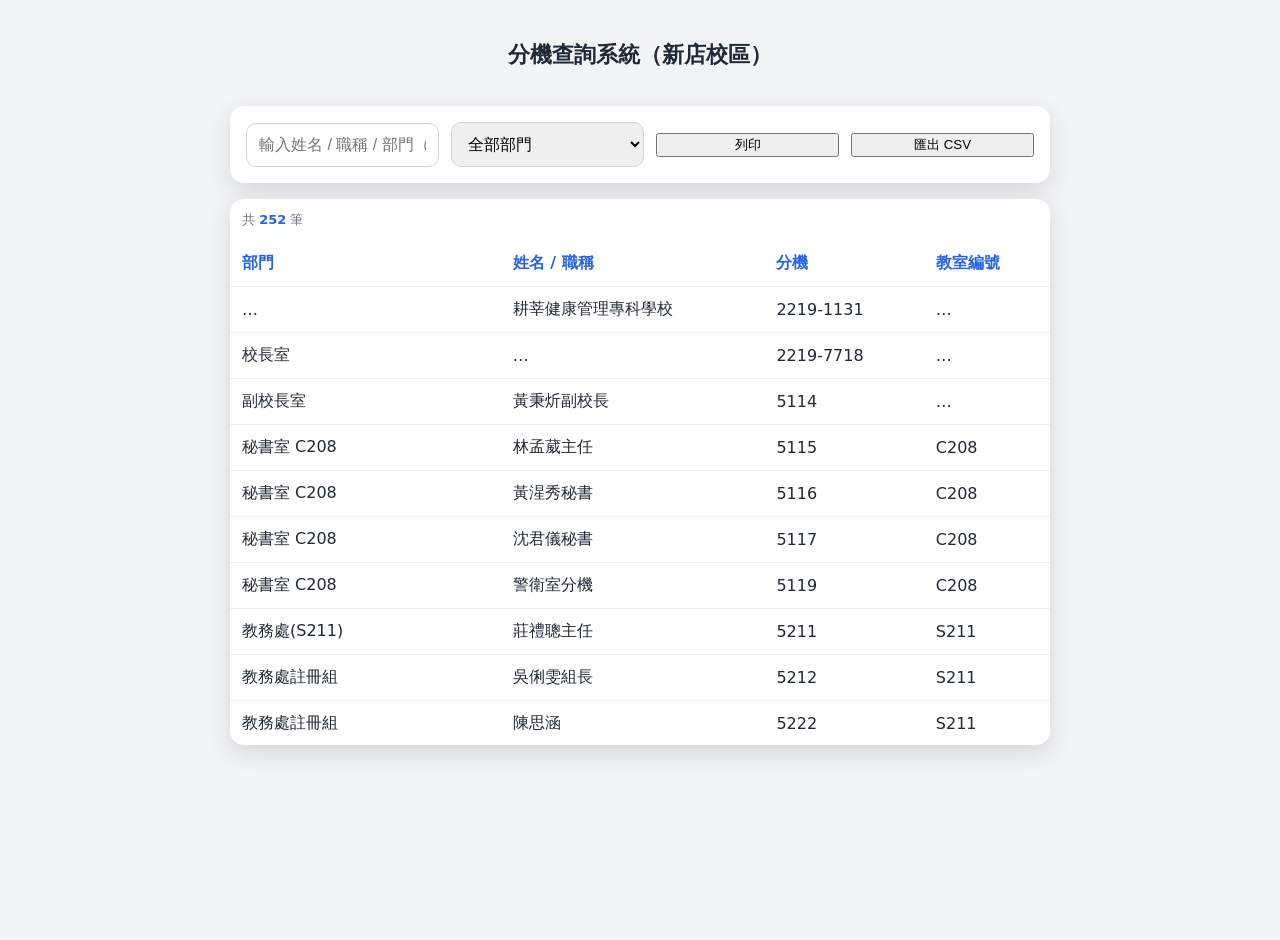
==== commit 130b0186: "Add files via upload" ====
--- a/phonebook.html
+++ b/phonebook.html
@@ -3,7 +3,7 @@
 <head>
 <meta charset="utf-8" />
 <meta name="viewport" content="width=device-width, initial-scale=1" />
-<title>分機查詢系統（宜蘭校區）</title>
+<title>分機查詢系統（新店校區）</title>
 <style>
   :root{
     --bg:#f3f4f6;--card:#ffffff;--text:#1f2937;--muted:#6b7280;
@@ -13,11 +13,11 @@
   @media (prefers-color-scheme: dark){
     :root{--bg:#0b1220;--card:#111827;--text:#f9fafb;--muted:#9ca3af;
     --accent:#3b82f6;--accent-light:#172554;--shadow:0 8px 24px rgba(0,0,0,0.6);} }
-  html,body{height:100%;margin:0;font-family:system-ui,'Noto Sans TC',Arial;background:var(--bg);color:var(--text);} 
+  html,body{height:100%;margin:0;font-family:system-ui,'Noto Sans TC',Arial;background:var(--bg);color:var(--text);}
   body{display:flex;justify-content:center;padding:20px}
   .container{width:100%;max-width:820px;margin-top:20px;text-align:center}
   h1{font-size:22px;margin:0 0 12px;font-weight:700}
-  .controls{display:flex;gap:12px;flex-wrap:wrap;align-items:center;justify-content:center;margin-bottom:14px;padding:16px;background:var(--card);border-radius:14px;box-shadow:var(--shadow);} 
+  .controls{display:flex;gap:12px;flex-wrap:wrap;align-items:center;justify-content:center;margin-bottom:14px;padding:16px;background:var(--card);border-radius:14px;box-shadow:var(--shadow);}
   .controls>*{flex:1;min-width:160px}
   input,select{padding:12px;border-radius:10px;border:1px solid #d1d5db;font-size:16px;width:100%;box-sizing:border-box}
   input:focus,select:focus{outline:none;border-color:var(--accent);box-shadow:0 0 0 3px var(--accent-light)}
@@ -29,16 +29,59 @@
   th{position:sticky;top:0;background:var(--card);color:var(--accent)}
   .small{font-size:13px;color:var(--muted);padding:12px;text-align:left}
   .highlight{color:var(--accent);font-weight:600}
+
+@media print {
+
+  /* 隱藏搜尋列 */
+  .controls {
+    display: none !important;
+  }
+
+  /* 取消捲動容器限制（重點） */
+  .tableWrap {
+    max-height: none !important;
+    overflow: visible !important;
+  }
+
+  /* 表格允許自動分頁 */
+  table {
+    page-break-inside: auto;
+  }
+
+  tr {
+    page-break-inside: avoid;
+    page-break-after: auto;
+  }
+
+  thead {
+    display: table-header-group;
+  }
+
+  body {
+    padding: 0;
+  }
+
+  .container {
+    max-width: none;
+    margin: 0;
+  }
+}
+  
 </style>
 </head>
 <body>
 <div class="container">
 <h1>分機查詢系統（新店校區）</h1>
+<div class="small" id="lastUpdate"></div>
 
 <div class="controls">
   <input id="search" type="text" placeholder="輸入姓名 / 職稱 / 部門（姓名可模糊搜尋）" />
   <select id="deptFilter"><option value="">全部部門</option></select>
+  
+<button onclick="printTable()">列印</button>
+<button onclick="exportCSV()">匯出 CSV</button>
 </div>
+
 
 <div id="resultWrap">
   <div class="card">
@@ -56,32 +99,11 @@
 </div>
 </div>
 
-<script>
-/*************************************************
- * 1️⃣ 文字正規化（修正 林/林、劉/劉 等問題）
- *************************************************/
-function normalizeText(str){
-  return (str||'')
-    .normalize('NFKC')
-    .replace(/\s+/g,'')
-    .toLowerCase();
-}
-
-/*************************************************
- * 2️⃣ 姓名用「模糊搜尋」
- *************************************************/
-function fuzzyRegex(str){
-  if(!str) return null;
-  const chars = normalizeText(str).split('');
-  if(chars.length===0) return null;
-  return new RegExp(chars.join('.*'),'i');
-}
-
-/*************************************************
- * 3️⃣ 【請在這裡貼上你的完整資料陣列】
- * 格式需與原本一致
- *************************************************/
-const data = [
+<!-- ===================================================== -->
+<!-- ✅ 資料區塊：更新名單只需要修改這裡即可 -->
+<!-- ===================================================== -->
+<script id="phonebook-data">
+const PHONEBOOK_DATA = [
 ["部門","姓名","分機","辦公室編號"],
 ["…","耕莘健康管理專科學校","2219-1131","…"],
 ["校長室","…","2219-7718","…"],
@@ -154,9 +176,9 @@
 ["人事室(C306)","廉琬琳","5513","C306"],
 ["人事室(C306)","馮洨婷","5514","C306"],
 ["會計室(C405)","林貴慧主任","5611","C405"],
-["會計室(C406)","陳曉薇","5612","C405"],
-["會計室(C407)","陳霈蓉","5613","C405"],
-["會計室(C408)","林佩如","5614","C405"],
+["會計室(C405)","陳曉薇","5612","C405"],
+["會計室(C405)","陳霈蓉","5613","C405"],
+["會計室(C405)","林佩如","5614","C405"],
 ["研究發展處(C407)","王美業主任","5711","C407"],
 ["校務發展組","黃敬傑組長","5712","C407"],
 ["校務發展組","尤思佳","5715","C407"],
@@ -336,26 +358,56 @@
 ["耕莘樓(CB08)","…","5335","CB08"],
 ["C111辦公室","…","6515","C111"]
 ];
-/*************************************************
- * 4️⃣ 轉成物件
- *************************************************/
+</script>
+
+<!-- ===================================================== -->
+<!-- ✅ 工具功能：列印 / 匯出 -->
+<!-- ===================================================== -->
+<script>
+function exportCSV(){
+  const csv = PHONEBOOK_DATA
+    .map(r => r.map(v => `"${(v??'').toString().replace(/"/g,'""')}"`).join(','))
+    .join('\n');
+
+  const BOM = '\uFEFF';
+  const blob = new Blob([BOM + csv], { type: 'text/csv;charset=utf-8;' });
+
+  const a = document.createElement('a');
+  a.href = URL.createObjectURL(blob);
+  a.download = 'phonebook.csv';
+  a.click();
+}
+
+function printTable(){
+  window.print();
+}
+</script>
+
+<!-- ===================================================== -->
+<!-- ✅ 功能程式：請勿修改 -->
+<!-- ===================================================== -->
+<script>
+function normalizeText(str){
+  return (str||'').normalize('NFKC').replace(/\s+/g,'').toLowerCase();
+}
+function fuzzyRegex(str){
+  if(!str) return null;
+  const chars = normalizeText(str).split('');
+  return chars.length ? new RegExp(chars.join('.*'),'i') : null;
+}
+
+const data = PHONEBOOK_DATA;
 const rows = data.slice(1).map(r=>({
-  部門:r[0],
-  姓名:r[1],
-  分機:r[2],
-  教室編號:r[3]
+  部門:r[0], 姓名:r[1], 分機:r[2], 教室編號:r[3]
 }));
 
-const searchInput = document.getElementById('search');
-const deptFilter  = document.getElementById('deptFilter');
-const tbody       = document.getElementById('tbody');
-const emptyDiv    = document.getElementById('empty');
-const countDiv    = document.getElementById('count');
-const resultWrap  = document.getElementById('resultWrap');
-
-/*************************************************
- * 5️⃣ 部門下拉選單
- *************************************************/
+const searchInput=document.getElementById('search');
+const deptFilter=document.getElementById('deptFilter');
+const tbody=document.getElementById('tbody');
+const emptyDiv=document.getElementById('empty');
+const countDiv=document.getElementById('count');
+const resultWrap=document.getElementById('resultWrap');
+
 [...new Set(rows.map(r=>r.部門).filter(Boolean))]
   .sort((a,b)=>a.localeCompare(b,'zh-Hant-TW'))
   .forEach(d=>{
@@ -364,46 +416,34 @@
     deptFilter.appendChild(o);
   });
 
-/*************************************************
- * 6️⃣ 核心搜尋邏輯（需求重點）
- * ✔ 姓名 / 部門：模糊搜尋
- * ✔ 分機 / 教室：不模糊（只有數字才搜分機）
- *************************************************/
 function render(){
   const kwRaw = searchInput.value.trim();
   const dept  = deptFilter.value;
 
-  if(!kwRaw && !dept){
-    resultWrap.style.display='none';
-    return;
-  }
-  resultWrap.style.display='block';
+  // ✅ 永遠顯示結果區
+  resultWrap.style.display = 'block';
 
   const regex = fuzzyRegex(kwRaw);
   const isNumeric = /^[0-9]+$/.test(kwRaw);
 
-  let filtered = rows.filter(r=>{
+  const filtered = rows.filter(r=>{
     if(dept && r.部門 !== dept) return false;
     if(!kwRaw) return true;
-
-    // 🔹 全是數字 → 只搜尋分機
-    if(isNumeric){
-      return r.分機 && r.分機.toString().includes(kwRaw);
-    }
-
-    // 🔹 文字搜尋：只模糊「部門 + 姓名」
+    if(isNumeric) return r.分機 && r.分機.toString().includes(kwRaw);
     const textHay = normalizeText(r.部門 + r.姓名);
-    return regex ? regex.test(textHay) : textHay.includes(normalizeText(kwRaw));
+    return regex
+      ? regex.test(textHay)
+      : textHay.includes(normalizeText(kwRaw));
   });
 
-  tbody.innerHTML='';
-  if(filtered.length===0){
-    emptyDiv.style.display='block';
-    countDiv.textContent='共 0 筆';
+  tbody.innerHTML = '';
+  if(filtered.length === 0){
+    emptyDiv.style.display = 'block';
+    countDiv.textContent = '共 0 筆';
     return;
   }
 
-  emptyDiv.style.display='none';
+  emptyDiv.style.display = 'none';
   countDiv.innerHTML = `共 <span class="highlight">${filtered.length}</span> 筆`;
 
   filtered.forEach(r=>{
@@ -416,8 +456,11 @@
   });
 }
 
-searchInput.addEventListener('input', render);
-deptFilter.addEventListener('change', render);
+searchInput.addEventListener('input',render);
+deptFilter.addEventListener('change',render);
+
+render();
 </script>
 </body>
-</html>+</html>
+
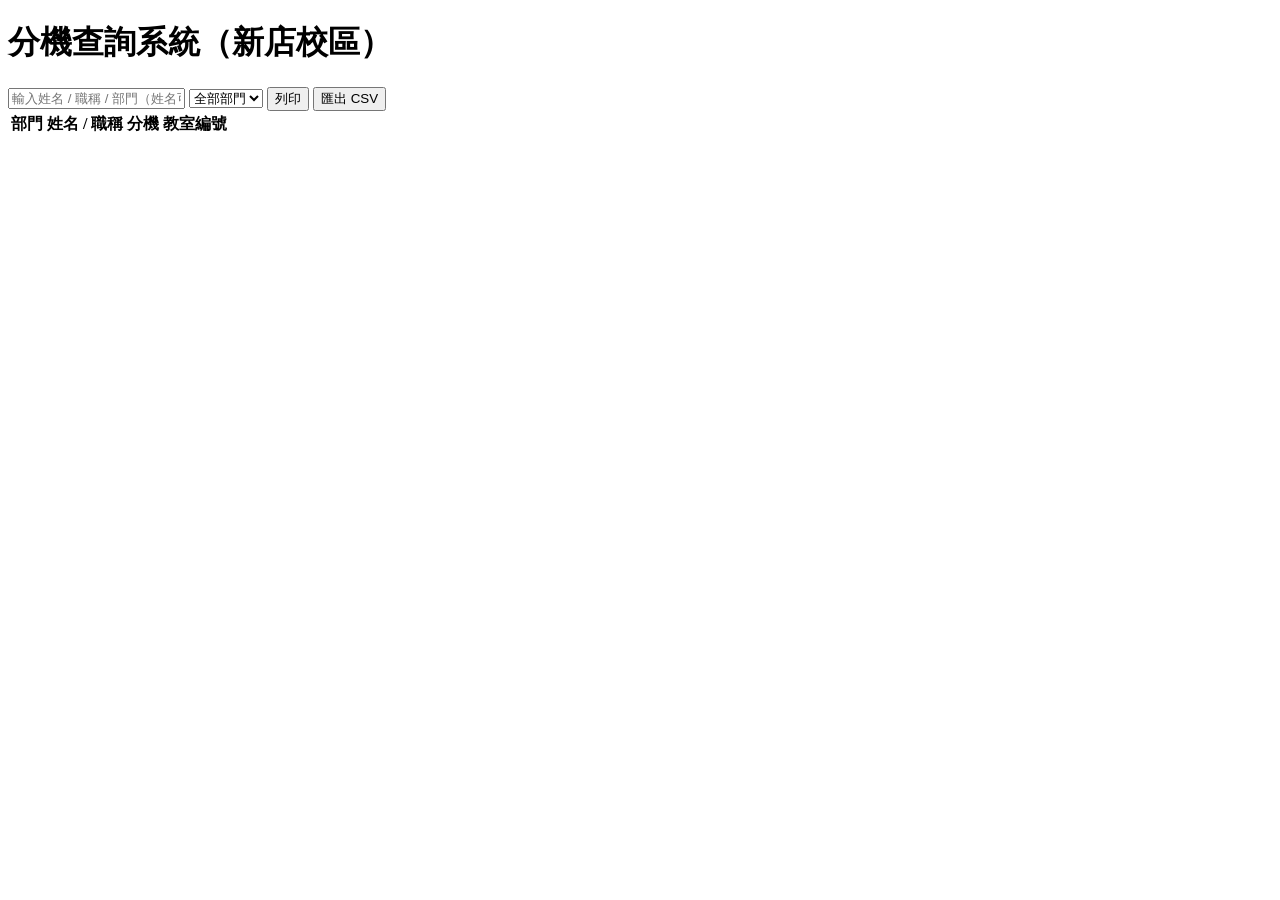
==== commit 0011fd2d: "Add files via upload" ====
--- a/phonebook.html
+++ b/phonebook.html
@@ -1,466 +1,52 @@
 <!DOCTYPE html>
 <html lang="zh-Hant">
 <head>
-<meta charset="utf-8" />
-<meta name="viewport" content="width=device-width, initial-scale=1" />
-<title>分機查詢系統（新店校區）</title>
-<style>
-  :root{
-    --bg:#f3f4f6;--card:#ffffff;--text:#1f2937;--muted:#6b7280;
-    --accent:#2563eb;--accent-light:#dbeafe;
-    --shadow:0 8px 24px rgba(0,0,0,0.12);
-  }
-  @media (prefers-color-scheme: dark){
-    :root{--bg:#0b1220;--card:#111827;--text:#f9fafb;--muted:#9ca3af;
-    --accent:#3b82f6;--accent-light:#172554;--shadow:0 8px 24px rgba(0,0,0,0.6);} }
-  html,body{height:100%;margin:0;font-family:system-ui,'Noto Sans TC',Arial;background:var(--bg);color:var(--text);}
-  body{display:flex;justify-content:center;padding:20px}
-  .container{width:100%;max-width:820px;margin-top:20px;text-align:center}
-  h1{font-size:22px;margin:0 0 12px;font-weight:700}
-  .controls{display:flex;gap:12px;flex-wrap:wrap;align-items:center;justify-content:center;margin-bottom:14px;padding:16px;background:var(--card);border-radius:14px;box-shadow:var(--shadow);}
-  .controls>*{flex:1;min-width:160px}
-  input,select{padding:12px;border-radius:10px;border:1px solid #d1d5db;font-size:16px;width:100%;box-sizing:border-box}
-  input:focus,select:focus{outline:none;border-color:var(--accent);box-shadow:0 0 0 3px var(--accent-light)}
-  #resultWrap{display:none;margin-top:16px}
-  .card{background:var(--card);border-radius:14px;box-shadow:var(--shadow);overflow:hidden}
-  .tableWrap{max-height:56vh;overflow:auto}
-  table{width:100%;border-collapse:collapse;min-width:600px}
-  th,td{padding:12px;text-align:left;border-bottom:1px solid rgba(0,0,0,0.06)}
-  th{position:sticky;top:0;background:var(--card);color:var(--accent)}
-  .small{font-size:13px;color:var(--muted);padding:12px;text-align:left}
-  .highlight{color:var(--accent);font-weight:600}
-
-@media print {
-
-  /* 隱藏搜尋列 */
-  .controls {
-    display: none !important;
-  }
-
-  /* 取消捲動容器限制（重點） */
-  .tableWrap {
-    max-height: none !important;
-    overflow: visible !important;
-  }
-
-  /* 表格允許自動分頁 */
-  table {
-    page-break-inside: auto;
-  }
-
-  tr {
-    page-break-inside: avoid;
-    page-break-after: auto;
-  }
-
-  thead {
-    display: table-header-group;
-  }
-
-  body {
-    padding: 0;
-  }
-
-  .container {
-    max-width: none;
-    margin: 0;
-  }
-}
-  
-</style>
+  <meta charset="utf-8" />
+  <meta name="viewport" content="width=device-width, initial-scale=1" />
+  <title>分機查詢系統（新店校區）</title>
+  <link rel="stylesheet" href="css/style.css" />
 </head>
 <body>
-<div class="container">
-<h1>分機查詢系統（新店校區）</h1>
-<div class="small" id="lastUpdate"></div>
+  <div class="container">
+    <h1>分機查詢系統（新店校區）</h1>
+    <div class="small" id="lastUpdate"></div>
 
-<div class="controls">
-  <input id="search" type="text" placeholder="輸入姓名 / 職稱 / 部門（姓名可模糊搜尋）" />
-  <select id="deptFilter"><option value="">全部部門</option></select>
-  
-<button onclick="printTable()">列印</button>
-<button onclick="exportCSV()">匯出 CSV</button>
-</div>
+    <div class="controls">
+      <input id="search" type="text" placeholder="輸入姓名 / 職稱 / 部門（姓名可模糊搜尋）" />
+      <select id="deptFilter"><option value="">全部部門</option></select>
+      <button onclick="printTable()">列印</button>
+      <button onclick="exportCSV()">匯出 CSV</button>
+    </div>
 
+    <div id="resultWrap">
+      <div class="card">
+        <div class="small" id="count"></div>
+        <div class="tableWrap">
+          <table>
+            <thead>
+              <tr><th>部門</th><th>姓名 / 職稱</th><th>分機</th><th>教室編號</th></tr>
+            </thead>
+            <tbody id="tbody"></tbody>
+          </table>
+        </div>
+        <div id="empty" class="small" style="display:none">無符合資料</div>
+      </div>
+    </div>
+  </div>
 
-<div id="resultWrap">
-  <div class="card">
-    <div class="small" id="count"></div>
-    <div class="tableWrap">
-      <table>
-        <thead>
-          <tr><th>部門</th><th>姓名 / 職稱</th><th>分機</th><th>教室編號</th></tr>
-        </thead>
-        <tbody id="tbody"></tbody>
-      </table>
-    </div>
-    <div id="empty" class="small" style="display:none">無符合資料</div>
-  </div>
-</div>
-</div>
+  <!-- 資料（更新名單只需要修改 data/phonebook-xindian.js） -->
+  <script src="data/phonebook-xindian.js"></script>
 
-<!-- ===================================================== -->
-<!-- ✅ 資料區塊：更新名單只需要修改這裡即可 -->
-<!-- ===================================================== -->
-<script id="phonebook-data">
-const PHONEBOOK_DATA = [
-["部門","姓名","分機","辦公室編號"],
-["…","耕莘健康管理專科學校","2219-1131","…"],
-["校長室","…","2219-7718","…"],
-["副校長室","黃秉炘副校長","5114","…"],
-["秘書室 C208","林孟葳主任","5115","C208"],
-["秘書室 C208","黃湦秀秘書","5116","C208"],
-["秘書室 C208","沈君儀秘書","5117","C208"],
-["秘書室 C208","警衛室分機","5119","C208"],
-["教務處(S211)","莊禮聰主任","5211","S211"],
-["教務處註冊組","吳俐雯組長","5212","S211"],
-["教務處註冊組","陳思涵","5222","S211"],
-["教務處註冊組","林媼淑","5214","S211"],
-["教務處課務組","許玉嫺組長","5215","S211"],
-["教務處課務組","李艷瑢","5216","S211"],
-["教務處課務組","姜志誠","5217","S211"],
-["教務處綜合業務組","徐慧嫻組長","5213","S211"],
-["教務處綜合業務組","李麗美","5218","S211"],
-["教務處校務研究組","廖碩彥","5218","S211"],
-["教務處教學資源中心","江悅慈中心主任","5220","S211"],
-["教務處教學資源中心","陳怡萍","5219","S211"],
-["教務處全人教育中心","傅乙庭中心主任","5223","S211"],
-["教務處全人教育中心","陳素靖","5221","S211"],
-["教務處全人教育中心","侯玉欣","5221","S211"],
-["學務處(C109)","林玫君主任","5311","C109"],
-["課外活動組","陳宣佑組長","5312","C109"],
-["課外活動組","王譓霓","5313","C109"],
-["課外活動組","勤瑞瑜","5314","C109"],
-["課外活動組","李書秉","5316","C109"],
-["課外活動組","張倩玉","6517","C109"],
-["體運組(C108)","施秀蓉組長","5323","C108"],
-["體運組(C109)","陳靜玲","5324","C108"],
-["體運組(C110)","倪雅華","5324","C108"],
-["身促組（S110)","朱世廷組長","5331","S110"],
-["身促組（S110)","鄭棨中","5336","S110"],
-["身促組（S110)","張淑淳","5337","S110"],
-["身促組（S110)","游千慧","5334","S110"],
-["身促組（S110)","個諮室","5338","S110"],
-["健康中心(C102)","朱世廷組長","5322","C102"],
-["健康中心(C102)","黃虹瑋","5321","C102"],
-["健康中心(C102)","蔡宜恬","5325","C102"],
-["T505-1","蕭慧瑛","6524","T505"],
-["T505-1","王玉華","6525","T505"],
-["資源教室","汪美鳳","5332","S110"],
-["資源教室","吳芳諭","5340","S110"],
-["資源教室","趙佳珍","5333","S110"],
-["團輔室(S109)","…","5339","S109"],
-["原住民資源中心","陳宣佑中心主任","5312","S110"],
-["原住民資源中心","張倩玉","6526","S110"],
-["生輔組(C107)","毛遠薪副組長","5320","C107"],
-["生輔組(C107)","陳耕翰教官","5317","C107"],
-["生輔組(C107)","李月純教官","5317","C107"],
-["生輔組(C107)","張籃云","5318","C107"],
-["生輔組(C107)","阮正旭","5318","C107"],
-["生輔組(C107)","舍務老師","5319","C107"],
-["生輔組(C107)","李麗芬教官","5319","C107"],
-["總務處(C107)","許朝昇主任","5419","C207"],
-["總務處事務組","葉泓源組長","5411","C207"],
-["總務處事務組","陳麗滿","5413","C207"],
-["聖母樓B1","…","5420","C207"],
-["總務處營保組","林子豪組長","5416","C207"],
-["總務處營保組","蔡定翰","5416","C207"],
-["總務處營保組","洪祥仁","5414","C207"],
-["總務處營保組","梁顧鐘","5421","C207"],
-["總務處文書組","葉泓源組長","5411","C207"],
-["總務處文書組","陳雨寗","5415","C207"],
-["出納組","黃淑芬組長","5417","C306"],
-["出納組","劉晶晶","5418","C306"],
-["總務處環安組","許朝昇組長","5419","C207"],
-["人事室(C306)","陳惠明主任","5511","C306"],
-["人事室(C306)","廉琬琳","5513","C306"],
-["人事室(C306)","馮洨婷","5514","C306"],
-["會計室(C405)","林貴慧主任","5611","C405"],
-["會計室(C405)","陳曉薇","5612","C405"],
-["會計室(C405)","陳霈蓉","5613","C405"],
-["會計室(C405)","林佩如","5614","C405"],
-["研究發展處(C407)","王美業主任","5711","C407"],
-["校務發展組","黃敬傑組長","5712","C407"],
-["校務發展組","尤思佳","5715","C407"],
-["校務發展組","歐維萍","5716","C407"],
-["校務發展組","李慶瑋","5720","C407"],
-["校務發展組","魏怡珍經理","5721","C407"],
-["國際交流組","陳蓓蒂組長","5718","C407"],
-["國際交流組","歐維萍","5716","C407"],
-["國際交流組","李慶瑋","5720","C407"],
-["國際交流組","劉宇欣","5719","C407"],
-["產學合作組","陳蓓蒂組長","5718","C407"],
-["產學合作組","歐維萍","5716","C407"],
-["產學合作組","劉宇欣","5719","C407"],
-["就業實習組","李芸玫組長","5713","C407"],
-["就業實習組","尤思佳","5715","C407"],
-["就業實習組","歐維萍","5716","C407"],
-["就業實習組","劉宇欣","5719","C407"],
-["就業實習組","李慶瑋","5720","C407"],
-["老人長照中心","李芸玫中心主任","5713","C407"],
-["老人長照中心","李慶瑋","5720","C407"],
-["專業職能證照試務中心","…","6413","C407"],
-["護理科(S108)","郭懷婷主任","6111","S108"],
-["護理科(S108)","羅文華副主任","6114","S108"],
-["護理科(S108)","李瓊淑副主任","6115","S108"],
-["護理科(S108)","邱于倢","6112","S108"],
-["護理科(S108)","楊欣佳","6113","S108"],
-["護理科(S108)","陳家慧","6116","S108"],
-["口照科(C422)","洪文綺主任","6611","C422"],
-["口照科(C422)","黃子芸","6612","C422"],
-["口照科(C422)","柯雅馨","6613","C422"],
-["口照科(C422)","陳芊妤","6614","C422"],
-["口照科(C422)","黃婉昀","6615","C422"],
-["口照科(C422)","林子豪","6616","C422"],
-["幼保科(S103)","賴美玟主任","6211","S103"],
-["幼保科(S103)","陳脩文","6212","S103"],
-["幼保科(S103)","李秀瑶","6213","S103"],
-["幼保科(S103)","趙淑華","6214","S103"],
-["妝管科(C312)","陳佩彥主任","6311","C312"],
-["妝管科(C312)","林淑慧","6312","C312"],
-["妝管科(C312)","陳苡萱","6318","C312"],
-["資訊暨圖書中心(T607)","林志弘主任","5521","T607"],
-["資訊組(T604)","張宗榮組長","5525","T604"],
-["資訊組(T607)","朱怡民","5523","T607"],
-["資訊組(T607)","周予新","5524","T607"],
-["圖書組(T204)","姜元媛組長","5531","T204"],
-["圖書組(T204)","二樓流通櫃台","5532","T204"],
-["圖書組(T204)","侯玉欣","5532","T204"],
-["圖書組(T204)","侯玉欣","5533","T204"],
-["教研室C201","黃楷雯","6994","C201"],
-["教研室C201","李芸玫","6922","C201"],
-["教研室C201","吳美惠","6993","C201"],
-["教研室C201","湯雅雯","6921","C201"],
-["教研室C202","賴美玟","6923","C202"],
-["教研室C302","黃靖雯","6924","C302"],
-["教研室C311","呂美煥","6315","C311"],
-["教研室C311","彭馨民","6314","C311"],
-["教研室C313","郭梅珍","6925","C313"],
-["教研室C406","李麗燕","6911","C406"],
-["教研室C406","賴皓屏","6912","C406"],
-["教研室C406","戴慧琳","6913","C406"],
-["教研室C408","董靜茹","6952","C408"],
-["教研室C408","李瓊淑","6944","C408"],
-["教研室C408","金宥榛","6957","C408"],
-["教研室C409","黃一玲","6945","C409"],
-["教研室C409","杜文蘭","6946","C409"],
-["教研室C410","何美華","6947","C410"],
-["教研室C410","巫慧芳","6948","C410"],
-["教研室C410","金坤明","6920","C410"],
-["教研室C411","蔡菁菁","6949","C411"],
-["教研室C411","高秀君","6950","C411"],
-["教研室C411","王均安","6934","C411"],
-["教研室C412","王麗華","6917","C412"],
-["教研室C412","陳宣佑","6918","C412"],
-["教研室C412","范雅琪","6919","C412"],
-["教研室C413","鄭慧菁","6914","C413"],
-["教研室C415","許玉嫺","6915","C415"],
-["教研室C415","葉秀珍","6916","C415"],
-["教研室C416","倪雅華","6813","C416"],
-["教研室C416","施秀蓉","6812","C416"],
-["教研室C417","薛慧平","6810","C417"],
-["教研室C417","呂國勳","6811","C417"],
-["教研室C503","洪文綺","6904","C503"],
-["教研室C504","陳佩彥","6905","C504"],
-["教研室S202-1","賴思潔","6936","S202-1"],
-["教研室S202-1","梁貴閔","6973","S202-1"],
-["教研室S202-1","趙佑宸","6973","S202-1"],
-["教研室S202-1","吳淑婷","6951","S202-1"],
-["教研室S202-1","朱莉群","6951","S202-1"],
-["教研室S202-2","丁肇鳳","6935","S202-2"],
-["教研室S202-2","胡幼蓁","6935","S202-2"],
-["教研室S202-2","胡淑琄","6974","S202-2"],
-["教研室S202-2","陳珏如","6974","S202-2"],
-["教研室S202-2","簡綺彣","6955","S202-2"],
-["教研室S202-2","黃靜英","6955","S202-2"],
-["教研室S701-1","蔡明君","6937","S701-1"],
-["教研室S701-1","蔡秀雲","6938","S701-1"],
-["教研室S701-1","王雅惠","6938","S701-1"],
-["教研室S701-1","劉恆策","6939","S701-1"],
-["教研室S701-1","湯雅琳","6939","S701-1"],
-["教研室S701-1","林錦定","6940","S701-1"],
-["教研室S701-1","高瑜璟","6941","S701-1"],
-["教研室S701-1","林杏芳","6942","S701-1"],
-["教研室S701-1","黎凱婷","6942","S701-1"],
-["教研室S701-1","侯純仁","6953","S701-1"],
-["教研室S701-1","黃建華","6953","S701-1"],
-["教研室S701-1","梅襔","6954","S701-1"],
-["教研室S701-2","洪巧如","6975","S701-2"],
-["教研室S701-2","林佳蓉","6975","S701-2"],
-["教研室S701-2","吳佩甄","6978","S701-2"],
-["教研室S701-2","劉苑蓉","6977","S701-2"],
-["教研室S701-2","林詠寧","6976","S701-2"],
-["教研室T505","葉國良","6909","T505"],
-["教研室T505","邱淑如","6910","T505"],
-["教研室T602-1","陳友倫","6991","T602-1"],
-["教研室T602-1","楊清貴","6992","T602-1"],
-["教研室T602-1","王美業","6985","T602-2"],
-["教研室T602-1","吳俐雯","6984","T602-2"],
-["教研室T602-1","戴麗藹","6980","T602-2"],
-["教研室T702","王玉華","6964","T702"],
-["教研室T702","吳怡萍","6963","T702"],
-["教研室T702","謝家如","6962","T702"],
-["教研室T702","黃秉炘","6960","T702"],
-["教研室T702","林玫君","6959","T702"],
-["教研室T702","何宜倩","6958","T702"],
-["教研室T702","黃世欣","6965","T702"],
-["教研室T702","陳怡佳","6966","T702"],
-["教研室T702","林冠伶","6968","T702"],
-["教研室T702","陳建榮","6969","T702"],
-["教研室T702","陳惠明","6970","T702"],
-["教研室T702","李書芬","6971","T702"],
-["教研室T702","江悅慈","6972","T702"],
-["教研室T704","林家玉","6926","T704"],
-["教研室T704","郭燕菁","6926","T704"],
-["教研室T704","高家珍","6926","T704"],
-["教研室T704","洪慧娟","6927","T704"],
-["教研室T704","陳佳雯","6927","T704"],
-["教研室T704","傅乙庭","6927","T704"],
-["教研室D107","陳蓓蒂","6932","D107"],
-["S302","專業技能教室","6122","S302"],
-["C212","化學實驗室","6122","C212"],
-["C213","生物實驗室","6122","C213"],
-["CB11","營養教室","6122","CB11"],
-["S603","基護示教室","6121","S603"],
-["C307","內外身評示教室","6121","C307"],
-["S503","兒科示教室","6121","S503"],
-["S504","產科示教室","6121","S504"],
-["C309","美膚專業教室","6321","C309"],
-["C303","彩妝專業教室","6316","C303"],
-["C304","美髮專業教室","6321","C304"],
-["C310","共同儀器室","6321","C310"],
-["C310","化妝品調製室","6321","C310"],
-["C423","口衛專業技能教室","5122","C423"],
-["C113","嬰幼兒教學資源教室","6241","C113"],
-["S104","教保多功能專業教室","6241","S104"],
-["CB08","B1視聽教室","5231","CB08"],
-["S208","演講廳音控室","5431","S208"],
-["C308","會議室","5432","C308"],
-["C403","會議室","5433","C403"],
-["T409","貴賓室德肋撒","5434","T409"],
-["D405","聖堂","6123","D405"],
-["D404","身心靈健康館","5731","D404"],
-["T410","德蘭視聽教室","6421","T410"],
-["T602","語言教室","6521","T602"],
-["T102","傅麗珍園長","6227","T102"],
-["…","幼兒園辦公室","6221","…"],
-["…","鯨魚班(幼幼班)","6225","…"],
-["…","綿羊班(小班)","6222","…"],
-["…","大象班(大班)","6223","…"],
-["…","河馬班(幼幼班)","6226","…"],
-["…","浣熊班(中班)","6224","…"],
-["…","課照中心(B班)","6230","…"],
-["…","課照中心(A班)","6231","…"],
-["…","課照中心(D班)","6228","…"],
-["宿舍D601","葉宜婷","5351","D601"],
-["宿舍D901","洪美雲","5341","D901"],
-["宿舍D1001","李玲華","5352","D1001"],
-["耕莘樓(CB08)","…","5335","CB08"],
-["C111辦公室","…","6515","C111"]
-];
-</script>
+  <!-- 共用功能 -->
+  <script src="js/phonebook.js"></script>
 
-<!-- ===================================================== -->
-<!-- ✅ 工具功能：列印 / 匯出 -->
-<!-- ===================================================== -->
-<script>
-function exportCSV(){
-  const csv = PHONEBOOK_DATA
-    .map(r => r.map(v => `"${(v??'').toString().replace(/"/g,'""')}"`).join(','))
-    .join('\n');
-
-  const BOM = '\uFEFF';
-  const blob = new Blob([BOM + csv], { type: 'text/csv;charset=utf-8;' });
-
-  const a = document.createElement('a');
-  a.href = URL.createObjectURL(blob);
-  a.download = 'phonebook.csv';
-  a.click();
-}
-
-function printTable(){
-  window.print();
-}
-</script>
-
-<!-- ===================================================== -->
-<!-- ✅ 功能程式：請勿修改 -->
-<!-- ===================================================== -->
-<script>
-function normalizeText(str){
-  return (str||'').normalize('NFKC').replace(/\s+/g,'').toLowerCase();
-}
-function fuzzyRegex(str){
-  if(!str) return null;
-  const chars = normalizeText(str).split('');
-  return chars.length ? new RegExp(chars.join('.*'),'i') : null;
-}
-
-const data = PHONEBOOK_DATA;
-const rows = data.slice(1).map(r=>({
-  部門:r[0], 姓名:r[1], 分機:r[2], 教室編號:r[3]
-}));
-
-const searchInput=document.getElementById('search');
-const deptFilter=document.getElementById('deptFilter');
-const tbody=document.getElementById('tbody');
-const emptyDiv=document.getElementById('empty');
-const countDiv=document.getElementById('count');
-const resultWrap=document.getElementById('resultWrap');
-
-[...new Set(rows.map(r=>r.部門).filter(Boolean))]
-  .sort((a,b)=>a.localeCompare(b,'zh-Hant-TW'))
-  .forEach(d=>{
-    const o=document.createElement('option');
-    o.value=o.textContent=d;
-    deptFilter.appendChild(o);
-  });
-
-function render(){
-  const kwRaw = searchInput.value.trim();
-  const dept  = deptFilter.value;
-
-  // ✅ 永遠顯示結果區
-  resultWrap.style.display = 'block';
-
-  const regex = fuzzyRegex(kwRaw);
-  const isNumeric = /^[0-9]+$/.test(kwRaw);
-
-  const filtered = rows.filter(r=>{
-    if(dept && r.部門 !== dept) return false;
-    if(!kwRaw) return true;
-    if(isNumeric) return r.分機 && r.分機.toString().includes(kwRaw);
-    const textHay = normalizeText(r.部門 + r.姓名);
-    return regex
-      ? regex.test(textHay)
-      : textHay.includes(normalizeText(kwRaw));
-  });
-
-  tbody.innerHTML = '';
-  if(filtered.length === 0){
-    emptyDiv.style.display = 'block';
-    countDiv.textContent = '共 0 筆';
-    return;
-  }
-
-  emptyDiv.style.display = 'none';
-  countDiv.innerHTML = `共 <span class="highlight">${filtered.length}</span> 筆`;
-
-  filtered.forEach(r=>{
-    tbody.innerHTML += `<tr>
-      <td>${r.部門}</td>
-      <td>${r.姓名}</td>
-      <td>${r.分機}</td>
-      <td>${r.教室編號}</td>
-    </tr>`;
-  });
-}
-
-searchInput.addEventListener('input',render);
-deptFilter.addEventListener('change',render);
-
-render();
-</script>
+  <!-- 初始化 -->
+  <script>
+    initPhonebook({
+      data: PHONEBOOK_DATA,
+      csvFilename: 'phonebook.csv',
+      searchRoom: false
+    });
+  </script>
 </body>
 </html>
-
